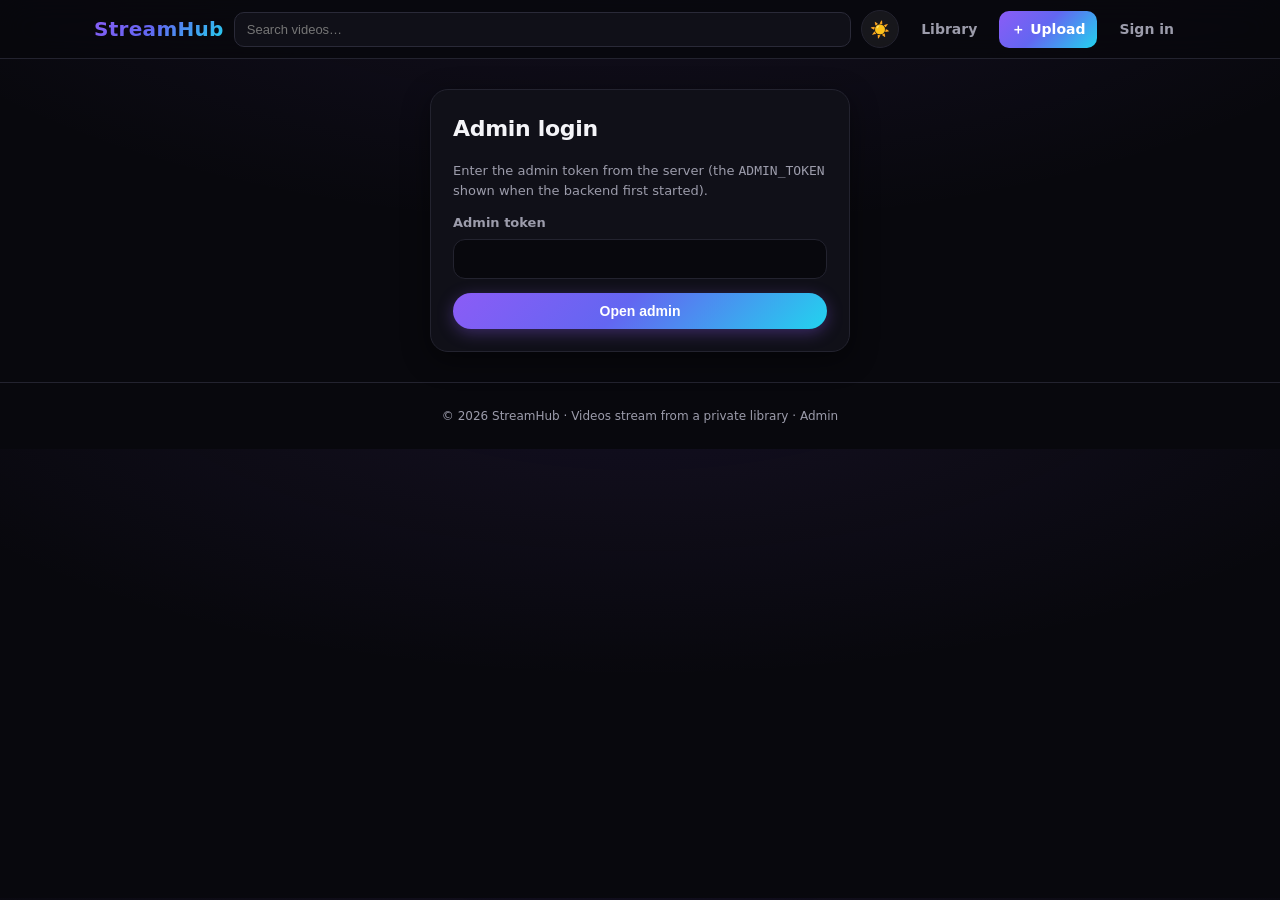
==== web/admin.html @ 5f0d1bbd "v10: premium site-wide redesign — light/dark theme toggle, continue watching, search autocomplete, t" ====
<!DOCTYPE html>
<html lang="en">
<head>
<meta charset="UTF-8">
<meta name="viewport" content="width=device-width, initial-scale=1">
<title>Admin · StreamHub</title>
<link rel="stylesheet" href="css/style.css?v=14">
<style>
.shell{display:flex;gap:18px;align-items:flex-start}
.side{width:210px;flex-shrink:0;position:sticky;top:76px;background:rgba(255,255,255,.03);border:1px solid rgba(255,255,255,.07);border-radius:18px;padding:14px 10px;backdrop-filter:blur(14px)}
.side-logo{font-weight:800;font-size:15px;padding:4px 10px 12px;background:linear-gradient(90deg,#a78bfa,#22d3ee);-webkit-background-clip:text;background-clip:text;color:transparent}
.stab{display:flex;align-items:center;gap:10px;width:100%;text-align:left;border:0;background:transparent;color:var(--text);border-radius:12px;padding:10px 12px;font-size:14px;cursor:pointer;margin:2px 0}
.stab .si{font-size:16px}
.stab:hover{background:rgba(255,255,255,.05)}
.stab.active{background:linear-gradient(135deg,#8b5cf6,#6366f1);color:#fff;box-shadow:0 6px 18px rgba(124,92,246,.35)}
.side-link{display:block;margin-top:12px;padding:9px 12px;border-radius:12px;color:var(--muted);font-size:13px;text-decoration:none;border:1px dashed rgba(255,255,255,.14)}
.side-link:hover{color:var(--text)}
.main{flex:1;min-width:0}
@media (max-width:760px){
  .shell{flex-direction:column}
  .side{width:100%;position:static;display:flex;flex-wrap:wrap;gap:4px;align-items:center}
  .side-logo{width:100%;padding-bottom:6px}
  .stab{width:auto;padding:8px 10px;font-size:13px}
  .side-link{margin-top:4px}
}
.stat-grid{display:grid;grid-template-columns:repeat(auto-fit,minmax(130px,1fr));gap:10px;margin:12px 0}
.stat{background:linear-gradient(160deg,rgba(255,255,255,.05),rgba(255,255,255,.015));border:1px solid rgba(255,255,255,.07);border-radius:14px;padding:14px}
.stat b{font-size:22px;display:block;background:linear-gradient(90deg,#fff,#c4b5fd);-webkit-background-clip:text;background-clip:text;color:transparent}
.stat span{font-size:12px;color:var(--muted)}
.chart{background:var(--card);border-radius:12px;padding:14px;margin:12px 0}
.chart svg{width:100%;height:120px;display:block}
.chart .cap{font-size:12px;color:var(--muted);margin-top:6px}
.panel{background:var(--card);border-radius:12px;padding:14px;margin:12px 0}
.panel h3{margin:0 0 10px;font-size:15px}
.kv{display:flex;justify-content:space-between;font-size:13px;padding:6px 0;border-bottom:1px solid #23232e;gap:8px}
.kv:last-child{border-bottom:0}
.kv small{color:var(--muted)}
table.tbl{width:100%;border-collapse:collapse;font-size:13px}
.tbl th{text-align:left;color:var(--muted);font-weight:600;padding:8px 6px;border-bottom:1px solid #2a2a38;white-space:nowrap}
.tbl td{padding:8px 6px;border-bottom:1px solid #23232e;vertical-align:middle}
.tbl tr:last-child td{border-bottom:0}
.thumb-sm{width:96px;aspect-ratio:16/9;object-fit:cover;border-radius:8px;background:#1a1a24;flex-shrink:0}
.bulkbar{display:flex;gap:8px;align-items:center;flex-wrap:wrap;margin:12px 0;padding:10px;background:var(--bg2);border-radius:10px;font-size:13px}
select,input[type=text],input[type=search]{background:var(--bg2);border:1px solid #2a2a38;color:var(--text);border-radius:10px;padding:9px 12px;font-size:13px}
.btn.sm{padding:6px 12px;font-size:12px}
.pill{font-size:11px;padding:3px 10px;border-radius:999px;background:#2a2a38;white-space:nowrap}
.pill.pub{background:#123f2a;color:#4ade80}
.pill.unpub{background:#3f2a12;color:#fbbf24}
</style>
</head>
<body>
<header class="top"></header>
<div class="wrap" id="content"></div>
<dialog id="statsDlg" style="width:min(560px,94vw)"></dialog>
<dialog id="editDlg">
  <h3 style="margin-top:0">Edit video</h3>
  <div class="field"><label>Title</label><input id="eTitle"></div>
  <div class="field"><label>Description</label><textarea id="eDesc" rows="4"></textarea></div>
  <div class="field"><label>Category</label><input id="eCat" placeholder="e.g. Travel"></div>
  <div style="display:flex;gap:8px;justify-content:flex-end;margin-top:10px">
    <button class="btn" id="eCancel">Cancel</button>
    <button class="btn primary" id="eSave">Save</button>
  </div>
</dialog>
<script src="js/config.js?v=14"></script>
<script src="js/app.js?v=14"></script>
<script>
renderHeader("");
renderFooter();
const content = $("#content");
let token = sessionStorage.getItem("admin_token") || "";
let tab = "dash";

if (!token) {
  content.innerHTML = `
    <div class="form-card">
      <h2>Admin login</h2>
      <p style="color:var(--muted);font-size:13px">Enter the admin token from the server
      (the <code>ADMIN_TOKEN</code> shown when the backend first started).</p>
      <div class="field"><label>Admin token</label><input id="aToken" type="password"></div>
      <div class="error" id="aErr"></div>
      <button class="btn primary" id="aGo" style="width:100%;justify-content:center">Open admin</button>
    </div>`;
  $("#aGo").onclick = async () => {
    token = $("#aToken").value.trim();
    try { await aapi("/api/admin/status"); sessionStorage.setItem("admin_token", token); boot(); }
    catch (e) { $("#aErr").textContent = "Wrong token."; token = ""; }
  };
} else boot();

async function aapi(path, opts = {}) {
  const headers = { "Content-Type": "application/json", "X-Admin-Token": token, ...((opts.headers) || {}) };
  const res = await fetch(API + path, { ...opts, headers });
  let data = null;
  try { data = await res.json(); } catch (e) {}
  if (!res.ok) throw new Error((data && (data.detail || data.message)) || `Failed (${res.status})`);
  return data;
}

function tabs() {
  const t = [["dash","📊","Dashboard"],["review","📥","Review"],["reports","🚩","Reports"],["videos","🎬","Videos"],["cats","🗂️","Categories"],["comments","💬","Comments"],["users","👥","Users"],["settings","🎛️","Settings"],["activity","🛡️","Activity"],["system","🖥️","System"],["setup","⚙️","Setup"]];
  return `<aside class="side">
    <div class="side-logo">👑 Super Admin</div>
    ${t.map(([k,i,l]) => `<button class="stab${tab===k?" active":""}" data-tab="${k}"><span class="si">${i}</span>${l}</button>`).join("")}
    <a class="side-link" href="index.html">🌐 View site</a>
  </aside>`;
}
function bindTabs() {
  content.querySelectorAll(".stab").forEach(b => b.onclick = () => { tab = b.dataset.tab; boot(); });
}

async function boot() {
  content.innerHTML = `<div class="shell">${tabs()}<div id="pane" class="main"></div></div>`;
  bindTabs();
  const pane = $("#pane");
  if (tab === "dash") return paneDash(pane);
  if (tab === "videos") return paneVideos(pane);
  if (tab === "review") return paneReview(pane);
  if (tab === "reports") return paneReports(pane);
  if (tab === "comments") return paneComments(pane);
  if (tab === "users") return paneUsers(pane);
  if (tab === "settings") return paneSettings(pane);
  if (tab === "activity") return paneActivity(pane);
  if (tab === "cats") return paneCats(pane);
  if (tab === "system") return paneSystem(pane);
  return paneSetup(pane);
}

/* ---------------- Dashboard ---------------- */
function barChart(days) {
  const W = 560, H = 120, max = Math.max(1, ...days.map(d => d.views));
  const bw = W / days.length;
  let s = `<svg viewBox="0 0 ${W} ${H}" preserveAspectRatio="none">`;
  days.forEach((d, i) => {
    const h = Math.max(2, (d.views / max) * (H - 24));
    const x = i * bw + 2, y = H - h;
    s += `<rect x="${x.toFixed(1)}" y="${y.toFixed(1)}" width="${(bw - 4).toFixed(1)}" height="${h.toFixed(1)}" rx="3" fill="#7c5cff" opacity="${d.views ? 0.9 : 0.25}"><title>${d.day}: ${d.views} views</title></rect>`;
  });
  return s + "</svg>";
}

async function paneDash(pane) {
  pane.innerHTML = "<p>Loading…</p>";
  let st;
  try { st = await aapi("/api/admin/stats"); }
  catch (e) { pane.innerHTML = `<p class="error">${esc(e.message)}</p>`; return; }
  const t = st.totals;
  let sys = null;
  try { sys = await aapi("/api/admin/system"); } catch (e) {}
  const alerts = sys ? `
    ${sys.pending_review ? `<div class="panel" style="border-color:#f59e0b"><b>📥 ${sys.pending_review} upload(s)</b> waiting in Review — <a href="#" data-go="review" style="color:var(--accent)">open Review</a></div>` : ""}
    ${sys.open_reports ? `<div class="panel" style="border-color:#ef4444"><b>🚩 ${sys.open_reports} open report(s)</b> — <a href="#" data-go="reports" style="color:var(--accent)">open Reports</a></div>` : ""}` : "";
  pane.innerHTML = alerts + `
    <div class="stat-grid">
      <div class="stat"><b>${t.videos}</b><span>🎬 Videos</span></div>
      <div class="stat"><b>${fmtViews(t.views)}</b><span>👁️ Total views</span></div>
      <div class="stat"><b>${t.likes}</b><span>❤️ Likes</span></div>
      <div class="stat"><b>${t.comments}</b><span>💬 Comments</span></div>
      <div class="stat"><b>${t.users}</b><span>👥 Users</span></div>
      <div class="stat"><b>${t.published}/${t.videos}</b><span>📢 Published</span></div>
    </div>
    <div class="chart"><h3 style="margin:0 0 8px;font-size:15px">Views — last 14 days</h3>
      ${barChart(st.views_by_day)}
      <div class="cap">${st.views_by_day[0].day} → ${st.views_by_day[13].day}</div></div>
    <div class="panel"><h3>🔥 Top videos</h3>
      ${st.top_videos.map(v => `<div class="kv"><span>${v.thumb_url ? `<img src="${esc(v.thumb_url)}" class="thumb-sm" style="width:72px;vertical-align:middle;margin-right:8px">` : ""}${esc(v.title)}</span><b>${fmtViews(v.view_count)}</b></div>`).join("") || "<small>No videos yet.</small>"}
    </div>
    <div class="panel"><h3>💬 Latest comments</h3>
      ${st.recent_comments.map(c => `<div class="kv"><span><b>${esc(c.user_name)}</b> on ${esc(c.video_title)}<br><small>${esc(c.body)}</small></span><small>${esc((c.created_at||"").slice(0,16).replace("T"," "))}</small></div>`).join("") || "<small>No comments yet.</small>"}
    </div>
    ${sys ? `<div class="chart"><h3 style="margin:0 0 8px;font-size:15px">New signups — last 14 days</h3>
      <div style="display:flex;gap:3px;align-items:flex-end;height:90px">${(() => { const mx = Math.max(1, ...sys.signups_by_day.map(d => d.signups)); return sys.signups_by_day.map(d => `<div style="flex:1;display:flex;flex-direction:column;align-items:center;gap:3px" title="${d.day}: ${d.signups}"><div style="width:100%;max-width:24px;height:${Math.max(3, Math.round(d.signups / mx * 64))}px;background:linear-gradient(180deg,#34d399,#0ea5e9);border-radius:4px"></div><small style="font-size:9px;color:var(--muted)">${d.day.slice(5)}</small></div>`).join(""); })()}</div></div>` : ""}
    <div class="panel"><h3>👥 Newest users</h3>
      ${st.recent_users.map(u => `<div class="kv"><span>${esc(u.name)}<br><small>${esc(u.email)}</small></span><small>${esc((u.created_at||"").slice(0,10))}</small></div>`).join("") || "<small>No users yet.</small>"}
    </div>`;
  pane.querySelectorAll("[data-go]").forEach(a => a.onclick = e => { e.preventDefault(); tab = a.dataset.go; boot(); });
}

/* ---------------- Reports ---------------- */
async function paneReports(pane) {
  pane.innerHTML = "<p>Loading…</p>";
  let d;
  try { d = await aapi("/api/admin/reports"); }
  catch (e) { pane.innerHTML = `<p class="error">${esc(e.message)}</p>`; return; }
  pane.innerHTML = `<div class="panel"><h3>🚩 Open reports (${d.items.length})</h3>
    ${d.items.length ? "" : '<p style="color:var(--muted)">No open reports. 🎉</p>'}
    ${d.items.map(r => `<div class="admin-row">
      <div style="font-size:20px">${r.comment_id ? "💬" : "🎬"}</div>
      <div class="grow"><b>${esc(r.comment_id ? "Comment on: " + (r.video_title || "") : (r.video_title || "Video"))}</b>
        ${r.comment_body ? `<br><small>“${esc(r.comment_body.slice(0, 120))}”</small>` : ""}
        <br><small>reported by ${esc(r.reporter || "?")} · ${esc((r.created_at || "").slice(0, 16))}${r.reason ? " · reason: " + esc(r.reason) : ""}</small></div>
      <div class="row-actions">
        ${r.video_id ? `<a class="btn" href="watch.html?v=${r.video_id}" target="_blank">View</a>` : ""}
        ${r.comment_id ? `<button class="btn danger" data-delc="${r.comment_id}">Delete comment</button>` : ""}
        <button class="btn" data-dismiss="${r.id}">Dismiss</button>
      </div></div>`).join("")}
    </div>`;
  pane.querySelectorAll("[data-dismiss]").forEach(b => b.onclick = async () => {
    await aapi("/api/admin/reports/" + b.dataset.dismiss, { method: "PATCH", body: JSON.stringify({ status: "dismissed" }) });
    paneReports(pane);
  });
  pane.querySelectorAll("[data-delc]").forEach(b => b.onclick = async () => {
    if (!confirm("Delete this comment?")) return;
    await aapi("/api/admin/comments/" + b.dataset.delc, { method: "DELETE" });
    paneReports(pane);
  });
}

/* ---------------- Review (user upload moderation) ---------------- */
async function paneReview(pane) {
  pane.innerHTML = '<p style="color:var(--muted)">Loading…</p>';
  try {
    const d = await aapi("/api/admin/uploads");
    let html = `<div class="section-title">⏳ Awaiting review (${d.queue.length})</div>`;
    if (!d.queue.length) html += '<p style="color:var(--muted)">No uploads waiting.</p>';
    d.queue.forEach(v => {
      html += `<div class="admin-row">
        <div class="grow"><b>${esc(v.title)}</b>
        <small>by ${esc(v.uploader)} (${esc(v.uploader_email || "")}) · ${esc(v.created_at || "")}</small></div>
        <div class="row-actions">
          <a class="btn" href="watch.html?v=${v.id}&at=${encodeURIComponent(token)}" target="_blank">Preview</a>
          <button class="btn primary" data-approve="${v.id}">Approve</button>
          <button class="btn danger" data-reject="${v.id}">Reject</button>
        </div></div>`;
    });
    html += `<div class="section-title" style="margin-top:18px">📡 In-flight uploads (${d.sending.length})</div>`;
    if (!d.sending.length) html += '<p style="color:var(--muted)">Nothing in flight.</p>';
    d.sending.forEach(p => {
      html += `<div class="admin-row">
        <div class="grow"><b>${esc(p.title)}</b>
        <small>by ${esc(p.uploader)} · ${esc(p.status)}${p.error ? " · " + esc(p.error) : ""}</small></div>
        <div class="row-actions">
          ${p.status === "failed" ? `<button class="btn danger" data-discard="${p.id}">Discard</button>` : ""}
        </div></div>`;
    });
    pane.innerHTML = html;
    pane.querySelectorAll("[data-approve]").forEach(b => b.onclick = async () => {
      await aapi("/api/admin/videos/bulk", { method: "POST", body: JSON.stringify({ ids: [+b.dataset.approve], action: "publish" }) });
      paneReview(pane);
    });
    pane.querySelectorAll("[data-reject]").forEach(b => b.onclick = async () => {
      if (!confirm("Reject and delete this upload?")) return;
      await aapi("/api/admin/videos/" + b.dataset.reject, { method: "DELETE" });
      paneReview(pane);
    });
    pane.querySelectorAll("[data-discard]").forEach(b => b.onclick = async () => {
      await aapi("/api/admin/uploads/" + b.dataset.discard, { method: "DELETE" });
      paneReview(pane);
    });
  } catch (e) { pane.innerHTML = `<p class="error">${esc(e.message)}</p>`; }
}

/* ---------------- Videos ---------------- */
let vsel = new Set(), vq = "", vsort = "new";
async function paneVideos(pane) {
  pane.innerHTML = `
    <div style="display:flex;gap:8px;margin:4px 0 12px;flex-wrap:wrap">
      <button class="btn primary" id="syncBtn">🔄 Sync channel now</button>
      <input id="mq" type="search" placeholder="Search videos…" value="${esc(vq)}" style="flex:1;min-width:140px">
      <select id="vsort">
        <option value="new"${vsort==="new"?" selected":""}>Newest</option>
        <option value="popular"${vsort==="popular"?" selected":""}>Most viewed</option>
        <option value="trending"${vsort==="trending"?" selected":""}>Trending 7d</option>
      </select>
    </div>
    <div class="bulkbar" id="bulkbar" style="display:none">
      <b id="selCount">0 selected</b>
      <button class="btn sm" data-b="publish">Publish</button>
      <button class="btn sm" data-b="unpublish">Unpublish</button>
      <button class="btn sm danger" data-b="delete">Delete</button>
      <button class="btn sm" id="selClear">Clear</button>
    </div>
    <div id="vlist"></div>`;
  $("#syncBtn").onclick = async () => {
    $("#syncBtn").disabled = true; $("#syncBtn").textContent = "Syncing…";
    try { const r = await aapi("/api/admin/sync", { method: "POST", body: "{}" }); alert(`Sync done: ${r.added} new, ${r.skipped} already listed.`); }
    catch (e) { alert(e.message); }
    $("#syncBtn").disabled = false; $("#syncBtn").textContent = "🔄 Sync channel now";
    loadVideos();
  };
  let deb;
  $("#mq").addEventListener("input", e => { clearTimeout(deb); deb = setTimeout(() => { vq = e.target.value; loadVideos(); }, 400); });
  $("#vsort").onchange = e => { vsort = e.target.value; loadVideos(); };
  $("#selClear").onclick = () => { vsel.clear(); loadVideos(); };
  pane.querySelectorAll("[data-b]").forEach(b => b.onclick = () => bulk(b.dataset.b));
  loadVideos();
}
async function bulk(action) {
  if (!vsel.size) return;
  if (action === "delete" && !confirm(`Delete ${vsel.size} video(s) from the website?\n\nFiles in Telegram stay untouched.`)) return;
  await aapi("/api/admin/videos/bulk", { method: "POST", body: JSON.stringify({ ids: [...vsel], action }) });
  vsel.clear(); loadVideos();
}
async function loadVideos() {
  const box = $("#vlist"); if (!box) return;
  box.innerHTML = "<p>Loading…</p>";
  const qs = `?q=${encodeURIComponent(vq)}&sort=${vsort}`;
  let items;
  try { items = await aapi("/api/admin/videos" + qs); }
  catch (e) { box.innerHTML = `<p class="error">${esc(e.message)}</p>`; return; }
  if (!items.length) { box.innerHTML = '<p style="color:var(--muted)">No videos. Press “Sync channel now” after linking the channel.</p>'; return; }
  const bb = $("#bulkbar");
  bb.style.display = vsel.size ? "flex" : "none";
  const sc = $("#selCount"); if (sc) sc.textContent = `${vsel.size} selected`;
  box.innerHTML = "";
  const tbl = document.createElement("table"); tbl.className = "tbl";
  tbl.innerHTML = `<tr><th><input type="checkbox" id="selAll"></th><th></th><th>Title</th><th>Views</th><th>Status</th><th></th></tr>`;
  items.forEach(v => {
    const tr = document.createElement("tr");
    tr.innerHTML = `
      <td><input type="checkbox" data-id="${v.id}"${vsel.has(v.id) ? " checked" : ""}></td>
      <td>${v.thumb_url ? `<img src="${esc(v.thumb_url)}" class="thumb-sm" loading="lazy">` : `<div class="thumb-sm"></div>`}</td>
      <td><b>${esc(v.title)}</b><br><small style="color:var(--muted)">${esc(v.category || "")} · ${fmtDur(v.duration)} · ${fmtSize(v.file_size)}</small></td>
      <td><b>${fmtViews(v.view_count)}</b><br><small style="color:var(--muted)">❤️${v.like_count || 0} 💬${v.comment_count || 0}</small></td>
      <td><span class="pill ${v.visibility === "published" ? "pub" : "unpub"}">${v.visibility}</span><br><small style="color:var(--muted)">${v.status}</small></td>
      <td style="white-space:nowrap">
        <button class="btn sm" data-act="toggle">${v.visibility === "published" ? "Unpublish" : "Publish"}</button>
        <button class="btn sm" data-act="feat" title="Feature on homepage">${v.featured ? "⭐" : "☆"}</button>
        <button class="btn sm" data-act="stats">📊 Stats</button>
        <button class="btn sm" data-act="edit">Edit</button>
        <button class="btn sm danger" data-act="del">✕</button>
      </td>`;
    tr.querySelector("[data-id]").onchange = e => { e.target.checked ? vsel.add(v.id) : vsel.delete(v.id); loadVideos(); };
    const acts = tr.querySelectorAll("[data-act]");
    acts[0].onclick = async () => { await aapi(`/api/admin/videos/${v.id}`, { method: "PATCH", body: JSON.stringify({ visibility: v.visibility === "published" ? "unpublished" : "published" }) }); loadVideos(); };
    acts[1].onclick = async () => { await aapi(`/api/admin/videos/${v.id}`, { method: "PATCH", body: JSON.stringify({ featured: !v.featured }) }); loadVideos(); };
    acts[2].onclick = () => openStats(v);
    acts[3].onclick = () => openEdit(v);
    acts[4].onclick = async () => { if (!confirm(`Remove "${v.title}" from the website?\n\nThe file in your Telegram channel stays untouched.`)) return; await aapi(`/api/admin/videos/${v.id}`, { method: "DELETE" }); loadVideos(); };
    tbl.appendChild(tr);
  });
  box.appendChild(tbl);
  const sa = $("#selAll");
  if (sa) sa.onchange = e => { items.forEach(v => e.target.checked ? vsel.add(v.id) : vsel.delete(v.id)); loadVideos(); };
}

/* ---------------- Comments ---------------- */
async function paneComments(pane) {
  pane.innerHTML = "<p>Loading…</p>";
  let d;
  try { d = await aapi("/api/admin/comments?per_page=50"); }
  catch (e) { pane.innerHTML = `<p class="error">${esc(e.message)}</p>`; return; }
  pane.innerHTML = `<div class="panel"><h3>💬 All comments (${d.total})</h3>
    ${d.items.map(c => `<div class="kv"><span><b>${esc(c.user_name)}</b> on <i>${esc(c.video_title)}</i><br>${esc(c.body)}<br><small>${esc((c.created_at || "").slice(0, 16).replace("T", " "))}</small></span>
    <button class="btn sm danger" data-del="${c.id}">Delete</button></div>`).join("") || "<small>No comments yet.</small>"}</div>`;
  pane.querySelectorAll("[data-del]").forEach(b => b.onclick = async () => {
    if (!confirm("Delete this comment?")) return;
    await aapi(`/api/admin/comments/${b.dataset.del}`, { method: "DELETE" });
    paneComments(pane);
  });
}

/* ---------------- Users ---------------- */
async function paneUsers(pane) {
  pane.innerHTML = "<p>Loading…</p>";
  let d;
  try { d = await aapi("/api/admin/users?per_page=50"); }
  catch (e) { pane.innerHTML = `<p class="error">${esc(e.message)}</p>`; return; }
  pane.innerHTML = `<div class="panel"><h3>👥 Users (${d.total})</h3><div style="overflow-x:auto"><table class="tbl">
    <tr><th>User</th><th>Joined</th><th>📤</th><th>❤️</th><th>💬</th><th>Role</th><th>Status</th><th>Actions</th></tr>
    ${d.items.map(u => `<tr>
      <td><b>${esc(u.name)}</b><br><small style="color:var(--muted)">${esc(u.email)}</small></td>
      <td>${esc((u.created_at || "").slice(0, 10))}</td><td>${u.uploads}</td><td>${u.likes}</td><td>${u.comments}</td>
      <td>${u.role === "admin" ? "👑 admin" : "user"}</td>
      <td>${u.banned ? '<span style="color:var(--danger)">🚫 banned</span>' : '<span style="color:var(--ok)">active</span>'}</td>
      <td style="white-space:nowrap">
        <button class="btn" data-ban="${u.id}" data-cur="${u.banned ? 1 : 0}" style="padding:5px 10px;font-size:12px">${u.banned ? "Unban" : "Ban"}</button>
        <button class="btn" data-role="${u.id}" data-cur="${u.role}" style="padding:5px 10px;font-size:12px">${u.role === "admin" ? "Make user" : "Make admin"}</button>
        <button class="btn" data-pw="${u.id}" style="padding:5px 10px;font-size:12px">Reset PW</button>
      </td></tr>`).join("")}
    </table></div></div>`;
  pane.querySelectorAll("[data-ban]").forEach(b => b.onclick = async () => {
    const banned = b.dataset.cur !== "1";
    if (banned && !confirm("Ban this user? They will not be able to log in, upload or comment.")) return;
    await aapi("/api/admin/users/" + b.dataset.ban, { method: "PATCH", body: JSON.stringify({ banned }) });
    paneUsers(pane);
  });
  pane.querySelectorAll("[data-role]").forEach(b => b.onclick = async () => {
    const role = b.dataset.cur === "admin" ? "user" : "admin";
    await aapi("/api/admin/users/" + b.dataset.role, { method: "PATCH", body: JSON.stringify({ role }) });
    paneUsers(pane);
  });
  pane.querySelectorAll("[data-pw]").forEach(b => b.onclick = async () => {
    const pw = prompt("New password for this user (6+ characters):");
    if (!pw) return;
    try { await aapi("/api/admin/users/" + b.dataset.pw, { method: "PATCH", body: JSON.stringify({ password: pw }) }); alert("Password reset done."); }
    catch (e) { alert(e.message); }
  });
}

/* ---------------- Categories ---------------- */
async function paneCats(pane) {
  pane.innerHTML = "<p>Loading…</p>";
  let cats;
  try { cats = await (await fetch(API + "/api/categories")).json(); }
  catch (e) { pane.innerHTML = `<p class="error">${esc(e.message)}</p>`; return; }
  pane.innerHTML = `
    <div class="panel"><h3>🗂️ Categories (${cats.length})</h3>
      <div style="display:flex;gap:8px;margin-bottom:12px">
        <input id="catName" placeholder="New category name…" style="flex:1">
        <button class="btn primary" id="catAdd">+ Add</button>
      </div>
      ${cats.map(c => `<div class="admin-row">
        <div class="grow"><b>${esc(c.name)}</b> <small>· ${c.count} video(s) · /${esc(c.slug)}</small></div>
        <div class="row-actions">
          <button class="btn" data-ren="${c.id}" data-cur="${esc(c.name)}">Rename</button>
          ${c.slug !== "uncategorized" ? `<button class="btn danger" data-delcat="${c.id}">Delete</button>` : ""}
        </div></div>`).join("")}
      <p style="color:var(--muted);font-size:12px">Deleting a category moves its videos to Uncategorized.</p>
    </div>`;
  $("#catAdd").onclick = async () => {
    const name = $("#catName").value.trim(); if (!name) return;
    try { await aapi("/api/admin/categories", { method: "POST", body: JSON.stringify({ name }) }); paneCats(pane); }
    catch (e) { alert(e.message); }
  };
  pane.querySelectorAll("[data-ren]").forEach(b => b.onclick = async () => {
    const name = prompt("New name:", b.dataset.cur); if (!name || name === b.dataset.cur) return;
    try { await aapi("/api/admin/categories/" + b.dataset.ren, { method: "PATCH", body: JSON.stringify({ name }) }); paneCats(pane); }
    catch (e) { alert(e.message); }
  });
  pane.querySelectorAll("[data-delcat]").forEach(b => b.onclick = async () => {
    if (!confirm("Delete this category? Its videos move to Uncategorized.")) return;
    try { await aapi("/api/admin/categories/" + b.dataset.delcat, { method: "DELETE" }); paneCats(pane); }
    catch (e) { alert(e.message); }
  });
}

/* ---------------- System ---------------- */
async function paneSystem(pane) {
  pane.innerHTML = "<p>Loading…</p>";
  let sys, tg;
  try { sys = await aapi("/api/admin/system"); tg = await aapi("/api/admin/status"); }
  catch (e) { pane.innerHTML = `<p class="error">${esc(e.message)}</p>`; return; }
  pane.innerHTML = `
    <div class="stat-grid">
      <div class="stat"><b>${tg.connected ? "🟢" : "🔴"}</b><span>Telegram ${tg.connected ? "connected" : "offline"}</span></div>
      <div class="stat"><b>${sys.db_size_mb} MB</b><span>🗄️ Database size</span></div>
      <div class="stat"><b>${sys.disk_free_gb} GB</b><span>💾 Disk free of ${sys.disk_total_gb} GB</span></div>
      <div class="stat"><b>${sys.pending_review}</b><span>📥 Pending review</span></div>
      <div class="stat"><b>${sys.open_reports}</b><span>🚩 Open reports</span></div>
    </div>
    <div class="panel"><h3>💾 Backup & export</h3>
      <p style="color:var(--muted);font-size:13px">Download a full copy of the site database, or export lists as CSV (opens in Excel/Sheets).</p>
      <div style="display:flex;gap:8px;flex-wrap:wrap">
        <button class="btn primary" id="dlBackup">⬇️ Download DB backup</button>
        <button class="btn" id="dlUsers">⬇️ Users CSV</button>
        <button class="btn" id="dlVideos">⬇️ Videos CSV</button>
      </div>
    </div>
    <div class="panel"><h3>ℹ️ About</h3>
      <div class="kv"><span>Version</span><b>StreamHub v9 · Super Admin</b></div>
      <div class="kv"><span>Telegram account</span><small>${esc(tg.account || "—")}</small></div>
      <div class="kv"><span>Channel</span><small>${tg.channel_id ? "linked" : "not set"}</small></div>
    </div>`;
  const dl = async (path, fname) => {
    const res = await fetch(API + path, { headers: { "X-Admin-Token": token } });
    if (!res.ok) { alert("Download failed"); return; }
    const blob = await res.blob();
    const a = document.createElement("a");
    a.href = URL.createObjectURL(blob); a.download = fname; a.click();
    setTimeout(() => URL.revokeObjectURL(a.href), 4000);
  };
  $("#dlBackup").onclick = () => dl("/api/admin/backup", "streamhub-backup.db");
  $("#dlUsers").onclick = () => dl("/api/admin/export/users", "users.csv");
  $("#dlVideos").onclick = () => dl("/api/admin/export/videos", "videos.csv");
}

/* ---------------- Settings ---------------- */
async function paneSettings(pane) {
  pane.innerHTML = "<p>Loading…</p>";
  let st;
  try { st = await aapi("/api/admin/settings"); }
  catch (e) { pane.innerHTML = `<p class="error">${esc(e.message)}</p>`; return; }
  pane.innerHTML = `
    <div class="panel"><h3>🎛️ Site settings</h3>
      <div class="field"><label>Site name</label>
        <input id="setName" value="${esc(st.site_name || "StreamHub")}"></div>
      <div class="field"><label>User uploads</label>
        <select id="setUploads">
          <option value="1" ${st.uploads_enabled === "1" ? "selected" : ""}>Enabled — anyone with an account can upload</option>
          <option value="0" ${st.uploads_enabled === "0" ? "selected" : ""}>Disabled</option>
        </select></div>
      <div class="field"><label>Upload moderation</label>
        <select id="setMod">
          <option value="1" ${st.moderation_enabled === "1" ? "selected" : ""}>On — uploads wait in Review before going public</option>
          <option value="0" ${st.moderation_enabled === "0" ? "selected" : ""}>Off — uploads go public immediately</option>
        </select></div>
      <div class="field"><label>📣 Announcement bar (empty = hidden)</label>
        <input id="setAnn" value="${esc(st.announcement || "")}" placeholder="e.g. 🎉 New videos every day — join us!"></div>
      <div class="field"><label>🛠️ Maintenance mode</label>
        <select id="setMaint">
          <option value="0" ${st.maintenance_mode !== "1" ? "selected" : ""}>Off — site is open</option>
          <option value="1" ${st.maintenance_mode === "1" ? "selected" : ""}>On — visitors see a maintenance page (admin still works)</option>
        </select></div>
      <div class="error" id="setErr" style="display:none"></div>
      <div class="ok" id="setOk" style="display:none"></div>
      <button class="btn primary" id="setSave">Save settings</button>
    </div>`;
  $("#setSave").onclick = async () => {
    try {
      await aapi("/api/admin/settings", { method: "PATCH", body: JSON.stringify({
        site_name: $("#setName").value.trim() || "StreamHub",
        uploads_enabled: $("#setUploads").value,
        moderation_enabled: $("#setMod").value,
        announcement: $("#setAnn").value.trim(),
        maintenance_mode: $("#setMaint").value,
      }) });
      $("#setOk").textContent = "✅ Saved. The new site name applies on next page load.";
      $("#setOk").style.display = "";
    } catch (e) { $("#setErr").textContent = e.message; $("#setErr").style.display = ""; }
  };
}

/* ---------------- Activity log ---------------- */
async function paneActivity(pane) {
  pane.innerHTML = "<p>Loading…</p>";
  let d;
  try { d = await aapi("/api/admin/activity?per_page=60"); }
  catch (e) { pane.innerHTML = `<p class="error">${esc(e.message)}</p>`; return; }
  const icons = { videos_publish: "🟢", videos_unpublish: "🟡", videos_delete: "🗑️", user_ban: "🚫", user_unban: "✅", user_role: "👑", settings: "🎛️" };
  pane.innerHTML = `<div class="panel"><h3>🛡️ Activity log (${d.total})</h3>
    ${d.items.length ? d.items.map(a => `<div class="admin-row">
      <div style="font-size:20px">${icons[a.action] || "•"}</div>
      <div class="grow"><b>${esc(a.action)}</b> <small>${esc(a.target)} ${esc(a.detail)}</small></div>
      <small style="color:var(--muted)">${esc((a.created_at || "").slice(0, 16))}</small>
    </div>`).join("") : '<p style="color:var(--muted)">No activity yet.</p>'}
    </div>`;
}

/* ---------------- Setup (Telegram/channel) ---------------- */
async function paneSetup(pane) {
  let st;
  try { st = await aapi("/api/admin/status"); }
  catch (e) { pane.innerHTML = `<p class="error">${esc(e.message)}</p>`; return; }
  pane.innerHTML = `
    <div class="stat-grid">
      <div class="stat"><b>${st.connected ? "🟢" : "🔴"}</b><span>Telegram ${st.configured ? (st.connected ? "connected (" + esc(st.account || "") + ")" : "not connected") : "not configured"}</span></div>
      <div class="stat"><b>${st.channel_id ? "📺" : "—"}</b><span>${st.channel_id ? "Channel linked" : "Channel not set"}</span></div>
      <div class="stat"><b>${st.videos_published}</b><span>Videos published</span></div>
      <div class="stat"><b>${st.users_total}</b><span>Registered users</span></div>
    </div>
    <div id="setup"></div>
    ${st.last_sync ? `<p style="color:var(--muted);font-size:12px">Last sync: ${esc(st.last_sync)}</p>` : ""}
    ${st.last_error ? `<p class="error">Last sync note: ${esc(st.last_error)}</p>` : ""}`;
  const setup = pane.querySelector("#setup");
  if (!st.configured || !st.connected || !st.channel_id) {
    setup.innerHTML = `
      <div class="step ${st.configured ? "done" : ""}" id="s1">
        <h3>Step 1 — Telegram API credentials</h3>
        <p>Get <b>api_id</b> and <b>api_hash</b> once from <b>my.telegram.org</b> (login → API development tools → create app). They stay on the server only.</p>
        <div style="display:flex;gap:8px;flex-wrap:wrap">
          <input id="inApiId" placeholder="api_id" inputmode="numeric" style="flex:1;min-width:120px;background:var(--bg);border:1px solid #2a2a38;color:var(--text);border-radius:10px;padding:10px">
          <input id="inApiHash" placeholder="api_hash" style="flex:2;min-width:160px;background:var(--bg);border:1px solid #2a2a38;color:var(--text);border-radius:10px;padding:10px">
          <button class="btn primary" id="bSaveTg">Save</button>
        </div><div class="error" id="e1"></div>
      </div>
      <div class="step" id="s2">
        <h3>Step 2 — Log in the Telegram account</h3>
        <p>Use your <b>secondary</b> Telegram account (never the main one). Enter phone with country code, then the code Telegram sends to that account's app.</p>
        <div style="display:flex;gap:8px;flex-wrap:wrap">
          <input id="inPhone" placeholder="+91…" style="flex:1;min-width:140px;background:var(--bg);border:1px solid #2a2a38;color:var(--text);border-radius:10px;padding:10px">
          <button class="btn" id="bSendCode">Send code</button>
          <input id="inCode" placeholder="code" inputmode="numeric" style="flex:1;min-width:100px;background:var(--bg);border:1px solid #2a2a38;color:var(--text);border-radius:10px;padding:10px">
          <input id="inPass" placeholder="2FA password (if any)" type="password" style="flex:1;min-width:140px;background:var(--bg);border:1px solid #2a2a38;color:var(--text);border-radius:10px;padding:10px">
          <button class="btn primary" id="bVerify">Verify</button>
        </div><div class="error" id="e2"></div><div class="ok" id="o2"></div>
      </div>
      <div class="step" id="s3">
        <h3>Step 3 — Link the private channel</h3>
        <p>Create a <b>private</b> channel in the secondary account's Telegram app. <b>Everything you put in that channel becomes public on the website</b> — keep it dedicated. Then paste its username (e.g. @mychannel), invite link, or numeric ID.</p>
        <div style="display:flex;gap:8px">
          <input id="inChannel" placeholder="@mychannel or invite link" style="flex:1;background:var(--bg);border:1px solid #2a2a38;color:var(--text);border-radius:10px;padding:10px">
          <button class="btn primary" id="bChannel">Link</button>
        </div><div class="error" id="e3"></div>
      </div>`;
    $("#bSaveTg").onclick = async () => {
      try { await aapi("/api/admin/tg-config", { method: "POST", body: JSON.stringify({ api_id: $("#inApiId").value, api_hash: $("#inApiHash").value }) }); paneSetup(pane); }
      catch (e) { $("#e1").textContent = e.message; }
    };
    $("#bSendCode").onclick = async () => {
      try { await aapi("/api/admin/tg-send-code", { method: "POST", body: JSON.stringify({ phone: $("#inPhone").value }) }); $("#o2").textContent = "Code sent — check the Telegram app on that account."; $("#e2").textContent = ""; }
      catch (e) { $("#e2").textContent = e.message; }
    };
    $("#bVerify").onclick = async () => {
      try {
        const r = await aapi("/api/admin/tg-verify", { method: "POST", body: JSON.stringify({ code: $("#inCode").value, password: $("#inPass").value }) });
        if (r.need_password) { $("#e2").textContent = "This account has 2FA — enter the password and press Verify again."; return; }
        $("#o2").textContent = "Logged in as " + r.account + ". Now link the channel below."; $("#e2").textContent = "";
        paneSetup(pane);
      } catch (e) { $("#e2").textContent = e.message; }
    };
    $("#bChannel").onclick = async () => {
      try { const r = await aapi("/api/admin/channel", { method: "POST", body: JSON.stringify({ channel: $("#inChannel").value }) }); alert("Channel linked: " + (r.title || r.channel_id)); paneSetup(pane); }
      catch (e) { $("#e3").textContent = e.message; }
    };
  } else {
    setup.innerHTML = `<div class="panel"><h3>✅ All connected</h3>
      <div class="kv"><span>Telegram account</span><b>${esc(st.account || "")}</b></div>
      <div class="kv"><span>Channel</span><b>${esc(st.channel_id || "")}</b></div>
      <div style="margin-top:10px"><button class="btn primary" id="syncBtn2">🔄 Sync channel now</button></div></div>`;
    $("#syncBtn2").onclick = async () => {
      try { const r = await aapi("/api/admin/sync", { method: "POST", body: "{}" }); alert(`Sync done: ${r.added} new, ${r.skipped} already listed.`); paneSetup(pane); }
      catch (e) { alert(e.message); }
    };
  }
}

/* ---------------- edit dialog ---------------- */
let editingId = null;
async function openStats(v) {
  const dlg = $("#statsDlg");
  dlg.innerHTML = `<h3 style="margin:0 0 10px">📊 ${esc(v.title)}</h3><p style="color:var(--muted)">Loading…</p>`;
  dlg.showModal();
  try {
    const st = await aapi(`/api/admin/videos/${v.id}/stats`);
    const mx = Math.max(...st.views_by_day.map(d => d.views), 1);
    const bars = st.views_by_day.map(d =>
      `<div style="flex:1;display:flex;flex-direction:column;align-items:center;gap:4px" title="${d.date}: ${d.views} views">
        <div style="width:100%;max-width:26px;height:${Math.max(3, Math.round(d.views / mx * 90))}px;background:var(--grad,#7c5cff);background:linear-gradient(180deg,#22d3ee,#8b5cf6);border-radius:5px"></div>
        <small style="font-size:9px;color:var(--muted)">${d.date.slice(5)}</small></div>`).join("");
    dlg.innerHTML = `
      <h3 style="margin:0 0 12px">📊 ${esc(v.title)}</h3>
      <div class="stat-grid" style="grid-template-columns:repeat(4,1fr)">
        <div class="stat"><b>${fmtViews(st.video.view_count)}</b><span>👁️ Total views</span></div>
        <div class="stat"><b>${st.likes}</b><span>❤️ Likes</span></div>
        <div class="stat"><b>${st.comments}</b><span>💬 Comments</span></div>
        <div class="stat"><b>${st.in_playlists}</b><span>📂 In playlists</span></div>
      </div>
      <p style="color:var(--muted);font-size:12px;margin:6px 0 4px">Views — last 14 days</p>
      <div style="display:flex;gap:3px;align-items:flex-end;height:120px">${bars}</div>
      <div style="text-align:right;margin-top:14px"><button class="btn primary" onclick="document.getElementById('statsDlg').close()">Close</button></div>`;
  } catch (e) {
    dlg.innerHTML = `<p class="error">${esc(e.message)}</p><button class="btn" onclick="document.getElementById('statsDlg').close()">Close</button>`;
  }
}
function openEdit(v) {
  editingId = v.id;
  $("#eTitle").value = v.title;
  $("#eDesc").value = v.description || "";
  $("#eCat").value = v.category || "";
  $("#editDlg").showModal();
}
$("#eCancel").onclick = () => $("#editDlg").close();
$("#eSave").onclick = async () => {
  await aapi(`/api/admin/videos/${editingId}`, { method: "PATCH", body: JSON.stringify({
    title: $("#eTitle").value, description: $("#eDesc").value, category: $("#eCat").value }) });
  $("#editDlg").close();
  if (tab === "videos") paneVideos($("#pane"));
};
</script>
</body>
</html>
---- web/css/style.css ----
/* StreamHub v6 — premium dark UI. Mobile-first, no framework. */
:root {
  --bg: #08080d;
  --bg2: #101018;
  --card: #14141d;
  --card2: #1a1a26;
  --text: #f4f4f8;
  --muted: #9c9cab;
  --accent: #8b5cf6;
  --accent2: #22d3ee;
  --grad: linear-gradient(135deg, #8b5cf6, #6366f1 45%, #22d3ee);
  --danger: #ff5c5c;
  --ok: #34d399;
  --radius: 14px;
  --border: #23232f;
  --shadow: 0 8px 28px rgba(0,0,0,.45);
}
* { box-sizing: border-box; -webkit-tap-highlight-color: transparent; }
html, body { overflow-x: clip; }
body {
  margin: 0; color: var(--text);
  background: var(--bg) radial-gradient(1200px 500px at 50% -120px, rgba(139,92,246,.10), transparent 70%);
  font-family: system-ui, -apple-system, "Segoe UI", Roboto, sans-serif;
  font-size: 15px; line-height: 1.5;
  -webkit-font-smoothing: antialiased;
}
a { color: inherit; text-decoration: none; }
.wrap { max-width: 1120px; margin: 0 auto; padding: 0 14px; }

/* header */
header.top {
  position: sticky; top: 0; z-index: 50;
  background: rgba(8,8,13,.82); backdrop-filter: blur(14px); -webkit-backdrop-filter: blur(14px);
  border-bottom: 1px solid var(--border);
}
.top-inner { display: flex; align-items: center; gap: 10px; padding: 10px 14px; max-width: 1120px; margin: 0 auto; }
.logo { font-weight: 800; font-size: 20px; letter-spacing: .3px; white-space: nowrap; background: var(--grad); -webkit-background-clip: text; background-clip: text; color: transparent; }
.logo span { color: inherit; }
.search { flex: 1; display: flex; }
.search input {
  flex: 1; background: rgba(255,255,255,.05); border: 1px solid var(--border); color: var(--text);
  border-radius: 999px; padding: 10px 16px; font-size: 14px; outline: none; width: 100%;
  transition: border-color .2s, box-shadow .2s;
}
.search input:focus { border-color: var(--accent); box-shadow: 0 0 0 3px rgba(139,92,246,.18); }
.navlink { color: var(--muted); font-size: 14px; padding: 8px 12px; border-radius: 10px; white-space: nowrap; transition: .15s; font-weight: 600; }
.navlink:hover, .navlink.active { color: var(--text); background: rgba(255,255,255,.06); }
.navlink.upload-link { background: var(--grad); color: #fff; font-weight: 700; }
.navlink.upload-link:hover { filter: brightness(1.1); }
.avatar-btn {
  background: var(--grad); color: #fff; border: 0; border-radius: 999px;
  width: 36px; height: 36px; font-weight: 700; cursor: pointer; flex-shrink: 0;
  box-shadow: 0 2px 12px rgba(139,92,246,.4);
}

/* chips */
.chips { display: flex; gap: 8px; overflow-x: auto; padding: 12px 0 4px; scrollbar-width: none; }
.chips::-webkit-scrollbar { display: none; }
.chip {
  flex-shrink: 0; background: var(--bg2); border: 1px solid var(--border); color: var(--text);
  border-radius: 999px; padding: 8px 15px; font-size: 13px; cursor: pointer; transition: .15s; font-weight: 600;
}
.chip:hover { border-color: var(--accent); }
.chip.active { background: var(--grad); border-color: transparent; color: #fff; }

/* video grid */
.grid { display: grid; grid-template-columns: 1fr; gap: 20px 16px; padding: 14px 0 44px; }
@media (min-width: 560px) { .grid { grid-template-columns: 1fr 1fr; } }
@media (min-width: 900px) { .grid { grid-template-columns: 1fr 1fr 1fr; } }
.card { cursor: pointer; transition: transform .18s ease; }
.card:hover { transform: translateY(-3px); }
.thumb {
  position: relative; aspect-ratio: 16/9; border-radius: var(--radius);
  background: var(--card) linear-gradient(135deg, #23232f, #191922);
  overflow: hidden; box-shadow: var(--shadow);
  border: 1px solid rgba(255,255,255,.05);
}
.thumb img { width: 100%; height: 100%; object-fit: cover; display: block; position: relative; z-index: 1; }
.thumb-ph {
  position: absolute; inset: 0; display: flex; align-items: center; justify-content: center;
  font-size: 34px; color: #4a4a60;
  background: linear-gradient(135deg, #20202e 0%, #15151f 60%, #241a3d 100%);
}
.thumb-ph::after {
  content: ""; position: absolute; inset: 0;
  background: radial-gradient(circle at 50% 40%, rgba(139,92,246,.22), transparent 60%);
}
.badge-dur {
  position: absolute; right: 8px; bottom: 8px; background: rgba(0,0,0,.82);
  font-size: 12px; padding: 3px 8px; border-radius: 7px; z-index: 2; font-weight: 600;
}
.card h3 { margin: 10px 2px 4px; font-size: 15px; font-weight: 650; overflow-wrap: anywhere; word-break: break-word; line-height: 1.35; }
.card .meta { color: var(--muted); font-size: 13px; margin: 0 2px; }

/* watch page */
.player-wrap { background: #000; border-radius: 16px; overflow: hidden; margin-top: 16px; box-shadow: var(--shadow); border: 1px solid rgba(255,255,255,.06); }
video.player { width: 100%; aspect-ratio: 16/9; display: block; background: #000; }
.watch-title { font-size: 20px; margin: 16px 0 6px; font-weight: 700; overflow-wrap: anywhere; word-break: break-word; line-height: 1.35; }
.watch-meta { color: var(--muted); font-size: 13px; margin-bottom: 10px; }
.actions { display: flex; gap: 10px; flex-wrap: wrap; margin: 12px 0 18px; }
.btn {
  background: rgba(255,255,255,.06); border: 1px solid var(--border); color: var(--text);
  border-radius: 999px; padding: 10px 18px; font-size: 14px; cursor: pointer;
  display: inline-flex; align-items: center; gap: 6px; font-weight: 600; transition: .15s;
}
.btn:hover { background: rgba(255,255,255,.1); border-color: #3a3a4d; }
.btn.primary { background: var(--grad); border: 0; color: #fff; box-shadow: 0 4px 16px rgba(139,92,246,.35); }
.btn.primary:hover { filter: brightness(1.1); }
.btn.danger { border-color: rgba(255,92,92,.4); color: var(--danger); }
.btn:disabled { opacity: .5; }
.desc {
  background: var(--bg2); border: 1px solid var(--border); border-radius: var(--radius); padding: 14px 16px;
  font-size: 14px; color: #d8d8e2; white-space: pre-wrap; word-break: break-word; line-height: 1.6;
}
.section-title { font-size: 18px; font-weight: 750; margin: 28px 0 8px; letter-spacing: -.2px; }

/* forms */
.form-card { background: var(--bg2); border: 1px solid var(--border); border-radius: 18px; padding: 22px; max-width: 420px; margin: 30px auto; box-shadow: var(--shadow); }
.form-card h2 { margin: 0 0 16px; font-size: 22px; letter-spacing: -.3px; }
.field { margin-bottom: 14px; }
.field label { display: block; font-size: 13px; color: var(--muted); margin-bottom: 6px; font-weight: 600; }
.field input, .field textarea, .field select {
  width: 100%; background: var(--bg); border: 1px solid var(--border); color: var(--text);
  border-radius: 12px; padding: 11px 14px; font-size: 14px; outline: none; transition: .15s;
}
.field input:focus, .field textarea:focus, .field select:focus { border-color: var(--accent); box-shadow: 0 0 0 3px rgba(139,92,246,.15); }
.tabs { display: flex; gap: 8px; margin-bottom: 16px; }
.error { color: var(--danger); font-size: 13px; margin: 8px 0; }
.ok { color: var(--ok); font-size: 13px; margin: 8px 0; }

/* admin */
.stat-grid { display: grid; grid-template-columns: 1fr 1fr; gap: 12px; margin: 14px 0; }
@media (min-width: 700px) { .stat-grid { grid-template-columns: repeat(4, 1fr); } }
.stat { background: var(--bg2); border: 1px solid var(--border); border-radius: var(--radius); padding: 16px; }
.stat b { font-size: 24px; display: block; background: var(--grad); -webkit-background-clip: text; background-clip: text; color: transparent; }
.stat span { color: var(--muted); font-size: 12px; }
.admin-row {
  display: flex; gap: 12px; align-items: center; background: var(--bg2);
  border: 1px solid var(--border); border-radius: var(--radius); padding: 12px; margin-bottom: 10px;
}
.admin-row img { width: 120px; aspect-ratio: 16/9; object-fit: cover; border-radius: 10px; background: var(--card); flex-shrink: 0; }
.admin-row .grow { flex: 1; min-width: 0; }
.admin-row .grow b { display: block; font-size: 14px; white-space: nowrap; overflow: hidden; text-overflow: ellipsis; }
.admin-row .grow small { color: var(--muted); }
.row-actions { display: flex; gap: 6px; flex-wrap: wrap; }
.step { background: var(--bg2); border: 1px solid var(--border); border-radius: var(--radius); padding: 16px; margin: 12px 0; }
.step h3 { margin: 0 0 8px; font-size: 15px; }
.step p { color: var(--muted); font-size: 13px; margin: 0 0 10px; }
.step.done { border-color: var(--ok); }

/* states */
.empty { text-align: center; color: var(--muted); padding: 60px 20px; }
.empty .big { font-size: 44px; margin-bottom: 10px; }
.skel { background: linear-gradient(90deg, var(--card) 25%, #26263a 50%, var(--card) 75%); background-size: 200% 100%; animation: sh 1.3s infinite; border-radius: var(--radius); }
@keyframes sh { to { background-position: -200% 0; } }
.loadmore { display: block; margin: 0 auto 44px; }
/* ad slots: centered, never break layout when empty */
.adslot { display: flex; justify-content: center; align-items: center; margin: 14px auto; max-width: 100%; overflow: hidden; }
.adslot:empty { margin: 0; }
.adslot iframe { max-width: 100%; }
footer { border-top: 1px solid var(--border); color: var(--muted); font-size: 12px; text-align: center; padding: 24px; }
dialog {
  background: var(--bg2); color: var(--text); border: 1px solid var(--border);
  border-radius: 18px; padding: 20px; width: min(440px, 92vw); box-shadow: var(--shadow);
}
dialog::backdrop { background: rgba(0,0,0,.65); backdrop-filter: blur(4px); }

/* ---------- mobile (must stay LAST so it overrides base rules) ---------- */
@media (max-width: 559px) {
  .top-inner { flex-wrap: wrap; gap: 8px; padding: 8px 12px; }
  .logo { font-size: 18px; }
  .search { flex: 1 1 100%; order: 5; }
  .search input { padding: 9px 15px; font-size: 13px; }
  .navlink { font-size: 13px; padding: 8px 8px; }
  .navlink.upload-link { padding: 8px 12px; }
  .watch-title { font-size: 17px; }
  .actions .btn { padding: 9px 14px; font-size: 13px; }
  .form-card { padding: 18px; margin: 20px auto; }
  .section-title { font-size: 16px; }
}

/* v9: announcement bar */
.announce{position:relative;z-index:60;display:flex;align-items:center;justify-content:center;gap:12px;
  background:linear-gradient(90deg,#7c3aed,#2563eb,#0891b2);color:#fff;font-size:13.5px;font-weight:600;
  padding:9px 44px 9px 16px;text-align:center}
.announce button{position:absolute;right:10px;top:50%;transform:translateY(-50%);background:rgba(255,255,255,.18);
  border:0;color:#fff;width:24px;height:24px;border-radius:50%;cursor:pointer;font-size:12px}

/* ================= v10: premium polish + light theme ================= */
::selection { background: rgba(139,92,246,.45); }
html { scrollbar-color: #3a3a4d var(--bg); }
::-webkit-scrollbar { width: 10px; height: 8px; }
::-webkit-scrollbar-thumb { background: #33334a; border-radius: 8px; }
::-webkit-scrollbar-track { background: transparent; }
.wrap { animation: fadeUp .45s ease both; }
@keyframes fadeUp { from { opacity: 0; transform: translateY(8px); } to { opacity: 1; transform: none; } }
.card .thumb img { transition: transform .35s ease; }
.card:hover .thumb img { transform: scale(1.05); }
.card:hover .thumb { box-shadow: 0 14px 34px rgba(124,92,246,.28); border-color: rgba(139,92,246,.45); }
.card:hover h3 { color: #c4b5fd; }
.section-title { display: flex; align-items: center; gap: 10px; }
.section-title::before { content: ""; width: 4px; height: 20px; border-radius: 4px; background: var(--grad); flex-shrink: 0; }
.theme-btn { background: rgba(255,255,255,.06); border: 1px solid var(--border); width: 38px; height: 38px; border-radius: 50%; cursor: pointer; font-size: 16px; flex-shrink: 0; }
.theme-btn:hover { border-color: var(--accent); }
.toast {
  position: fixed; left: 50%; bottom: 26px; transform: translate(-50%, 80px); z-index: 200;
  background: #1d1d2b; color: #fff; border: 1px solid rgba(255,255,255,.14); border-radius: 999px;
  padding: 11px 22px; font-size: 14px; font-weight: 600; box-shadow: 0 12px 34px rgba(0,0,0,.5);
  opacity: 0; transition: .3s ease; pointer-events: none; max-width: 92vw; text-align: center;
}
.toast.show { opacity: 1; transform: translate(-50%, 0); }
.search { position: relative; }
.suggest {
  position: absolute; top: calc(100% + 8px); left: 0; right: 0; z-index: 80;
  background: var(--bg2); border: 1px solid var(--border); border-radius: 14px;
  box-shadow: var(--shadow); overflow: hidden; padding: 6px;
}
.sug { display: flex; gap: 10px; align-items: center; padding: 7px 8px; border-radius: 10px; }
.sug:hover { background: rgba(255,255,255,.06); }
.sug img, .sug .sugph { width: 74px; aspect-ratio: 16/9; object-fit: cover; border-radius: 7px; background: var(--card); flex-shrink: 0; display: flex; align-items: center; justify-content: center; color: #4a4a60; }
.sug .sugt { min-width: 0; }
.sug .sugt b { display: block; font-size: 13.5px; white-space: nowrap; overflow: hidden; text-overflow: ellipsis; }
.sug .sugt small { color: var(--muted); font-size: 12px; }
.cwbar { position: absolute; left: 0; right: 0; bottom: 0; height: 4px; background: rgba(255,255,255,.25); z-index: 3; }
.cwbar i { display: block; height: 100%; background: linear-gradient(90deg, #f43f5e, #8b5cf6); }
.row-scroll { display: flex; gap: 14px; overflow-x: auto; padding: 6px 0 14px; scrollbar-width: none; }
.row-scroll::-webkit-scrollbar { display: none; }
.row-scroll .card { flex: 0 0 250px; }
.player-shell { position: relative; }
.player-shell::before {
  content: ""; position: absolute; inset: -30px -10px auto; height: 120%;
  background: radial-gradient(600px 260px at 50% 0%, rgba(139,92,246,.18), transparent 70%);
  pointer-events: none;
}
.speed-btn.on { background: var(--grad); color: #fff; border-color: transparent; }

/* light theme */
[data-theme="light"] {
  --bg: #f3f3f8; --bg2: #ffffff; --card: #ffffff; --card2: #ececf3;
  --text: #17171f; --muted: #5f5f70; --border: #e0e0ea;
  --shadow: 0 8px 26px rgba(30,20,80,.12);
}
[data-theme="light"] body { background: var(--bg) radial-gradient(1200px 500px at 50% -120px, rgba(139,92,246,.14), transparent 70%); color: var(--text); }
[data-theme="light"] header.top { background: rgba(255,255,255,.85); }
[data-theme="light"] .search input { background: #fff; }
[data-theme="light"] .btn { background: #fff; }
[data-theme="light"] .btn:hover { background: #f2f2f8; border-color: #c9c9da; }
[data-theme="light"] .btn.primary { background: var(--grad); color: #fff; }
[data-theme="light"] .desc { color: #2c2c3a; background: #fff; }
[data-theme="light"] .thumb { background: var(--card) linear-gradient(135deg, #e8e8f2, #dcdcf0); }
[data-theme="light"] .thumb-ph { background: linear-gradient(135deg, #e6e6f2, #d9d9ef); color: #9a9ab5; }
[data-theme="light"] .navlink:hover, [data-theme="light"] .navlink.active { background: rgba(20,20,40,.06); }
[data-theme="light"] .sug:hover { background: rgba(20,20,40,.05); }
[data-theme="light"] .toast { background: #17171f; }
[data-theme="light"] .card:hover h3 { color: #6d28d9; }
[data-theme="light"] .theme-btn { background: #fff; }
[data-theme="light"] .chip { background: #fff; }
[data-theme="light"] dialog { background: #fff; }
[data-theme="light"] ::-webkit-scrollbar-thumb { background: #c6c6d6; }
[data-theme="light"] .field input, [data-theme="light"] .field textarea, [data-theme="light"] .field select { background: #fff; }

/* v10: profile hero (library) */
.profile-hero{display:flex;gap:16px;align-items:center;margin:22px 0 6px;padding:20px;border-radius:18px;
  background:linear-gradient(135deg,rgba(139,92,246,.16),rgba(34,211,238,.08));border:1px solid var(--border);flex-wrap:wrap}
.profile-av{width:64px;height:64px;border-radius:50%;background:var(--grad);color:#fff;font-size:26px;font-weight:800;
  display:flex;align-items:center;justify-content:center;box-shadow:0 8px 22px rgba(124,92,246,.4);flex-shrink:0}
.profile-info{flex:1;min-width:180px}
.profile-info h2{margin:0 0 6px;font-size:21px}
.profile-stats{display:flex;gap:16px;flex-wrap:wrap;color:var(--muted);font-size:13px}
.profile-stats b{color:var(--text)}
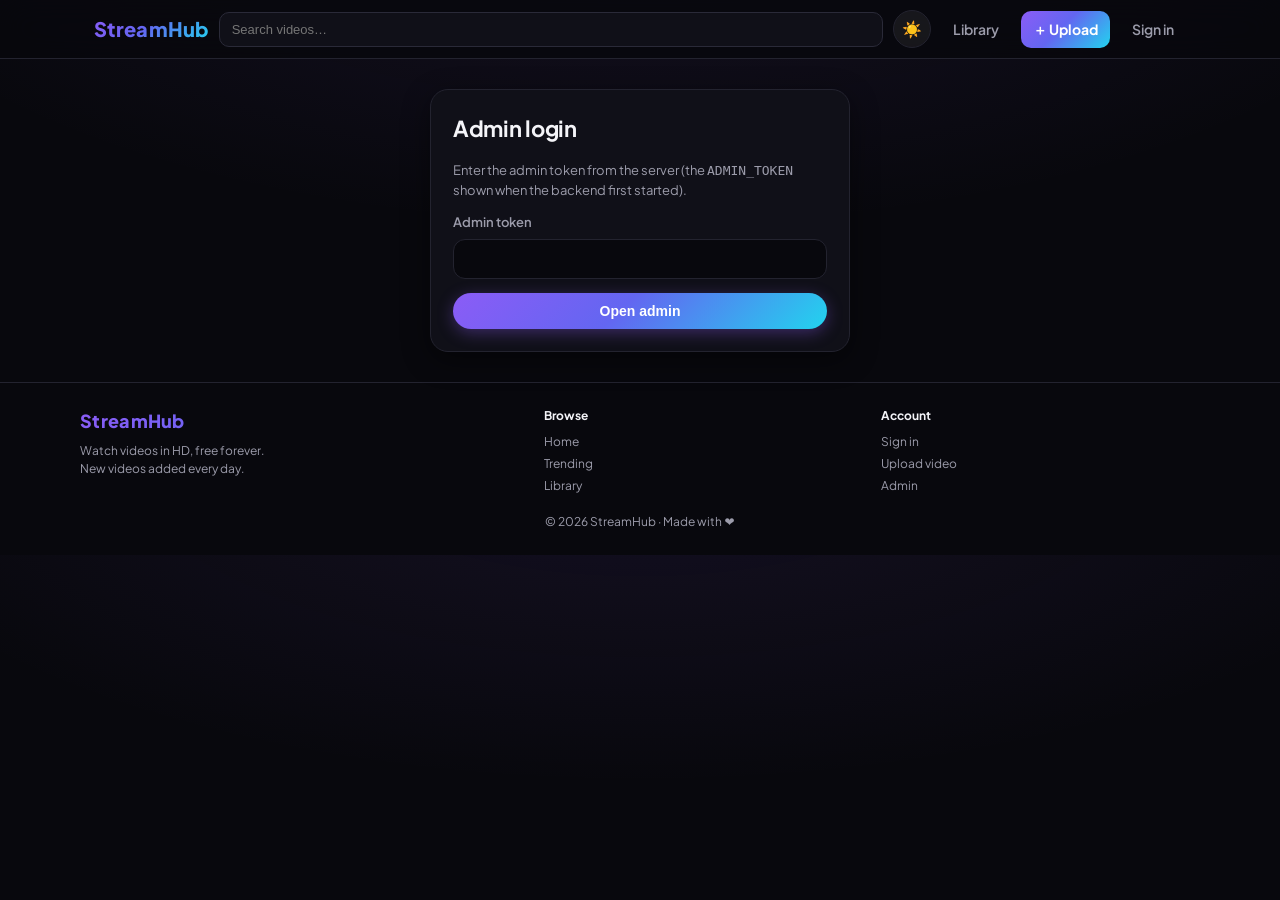
==== commit 743c436f: "v11: premium UI/UX — Plus Jakarta Sans font, mobile bottom nav, hero carousel with Ken Burns, card v" ====
--- a/web/admin.html
+++ b/web/admin.html
@@ -4,7 +4,9 @@
 <meta charset="UTF-8">
 <meta name="viewport" content="width=device-width, initial-scale=1">
 <title>Admin · StreamHub</title>
-<link rel="stylesheet" href="css/style.css?v=14">
+<link rel="preconnect" href="https://fonts.googleapis.com">
+<link href="https://fonts.googleapis.com/css2?family=Plus+Jakarta+Sans:wght@400;600;700;800&display=swap" rel="stylesheet">
+<link rel="stylesheet" href="css/style.css?v=15">
 <style>
 .shell{display:flex;gap:18px;align-items:flex-start}
 .side{width:210px;flex-shrink:0;position:sticky;top:76px;background:rgba(255,255,255,.03);border:1px solid rgba(255,255,255,.07);border-radius:18px;padding:14px 10px;backdrop-filter:blur(14px)}
@@ -62,8 +64,8 @@
     <button class="btn primary" id="eSave">Save</button>
   </div>
 </dialog>
-<script src="js/config.js?v=14"></script>
-<script src="js/app.js?v=14"></script>
+<script src="js/config.js?v=15"></script>
+<script src="js/app.js?v=15"></script>
 <script>
 renderHeader("");
 renderFooter();
--- a/web/css/style.css
+++ b/web/css/style.css
@@ -268,3 +268,44 @@
 .profile-info h2{margin:0 0 6px;font-size:21px}
 .profile-stats{display:flex;gap:16px;flex-wrap:wrap;color:var(--muted);font-size:13px}
 .profile-stats b{color:var(--text)}
+
+/* ================= v11: font, card v2, bottom nav, footer ================= */
+body { font-family: "Plus Jakarta Sans", system-ui, -apple-system, "Segoe UI", Roboto, sans-serif; }
+.card-row { display: flex; gap: 10px; margin-top: 10px; align-items: flex-start; }
+.card-av {
+  width: 34px; height: 34px; border-radius: 50%; flex-shrink: 0;
+  background: var(--grad); color: #fff; font-weight: 800; font-size: 14px;
+  display: flex; align-items: center; justify-content: center;
+}
+.card-txt { min-width: 0; flex: 1; }
+.card-txt h3 { margin: 0 0 3px; }
+.card:hover .card-txt h3 { color: #c4b5fd; }
+[data-theme="light"] .card:hover .card-txt h3 { color: #6d28d9; }
+.foot-grid { display: grid; grid-template-columns: 1.4fr 1fr 1fr; gap: 18px; max-width: 1120px; margin: 0 auto; text-align: left; }
+.foot-grid b { color: var(--text); display: inline-block; margin-bottom: 6px; }
+.foot-grid a { display: inline-block; padding: 2px 0; }
+.foot-grid a:hover { color: var(--accent); }
+@media (max-width: 640px) { .foot-grid { grid-template-columns: 1fr 1fr; } }
+.botnav { display: none; }
+@media (max-width: 760px) {
+  .botnav {
+    display: flex; position: fixed; left: 0; right: 0; bottom: 0; z-index: 90;
+    background: rgba(10,10,16,.92); backdrop-filter: blur(16px); -webkit-backdrop-filter: blur(16px);
+    border-top: 1px solid var(--border); padding: 6px 4px calc(6px + env(safe-area-inset-bottom));
+  }
+  [data-theme="light"] .botnav { background: rgba(255,255,255,.94); }
+  .botnav a {
+    flex: 1; display: flex; flex-direction: column; align-items: center; gap: 2px;
+    font-size: 10.5px; font-weight: 600; color: var(--muted); padding: 4px 0; border-radius: 10px;
+  }
+  .botnav a span { font-size: 19px; line-height: 1; }
+  .botnav a.on { color: var(--text); }
+  body { padding-bottom: 62px; }
+}
+.btt {
+  position: fixed; right: 16px; bottom: 84px; z-index: 95; width: 42px; height: 42px;
+  border-radius: 50%; border: 1px solid var(--border); background: var(--bg2); color: var(--text);
+  font-size: 18px; cursor: pointer; box-shadow: var(--shadow);
+}
+@media (min-width: 761px) { .btt { bottom: 22px; } }
+.btt:hover { border-color: var(--accent); }
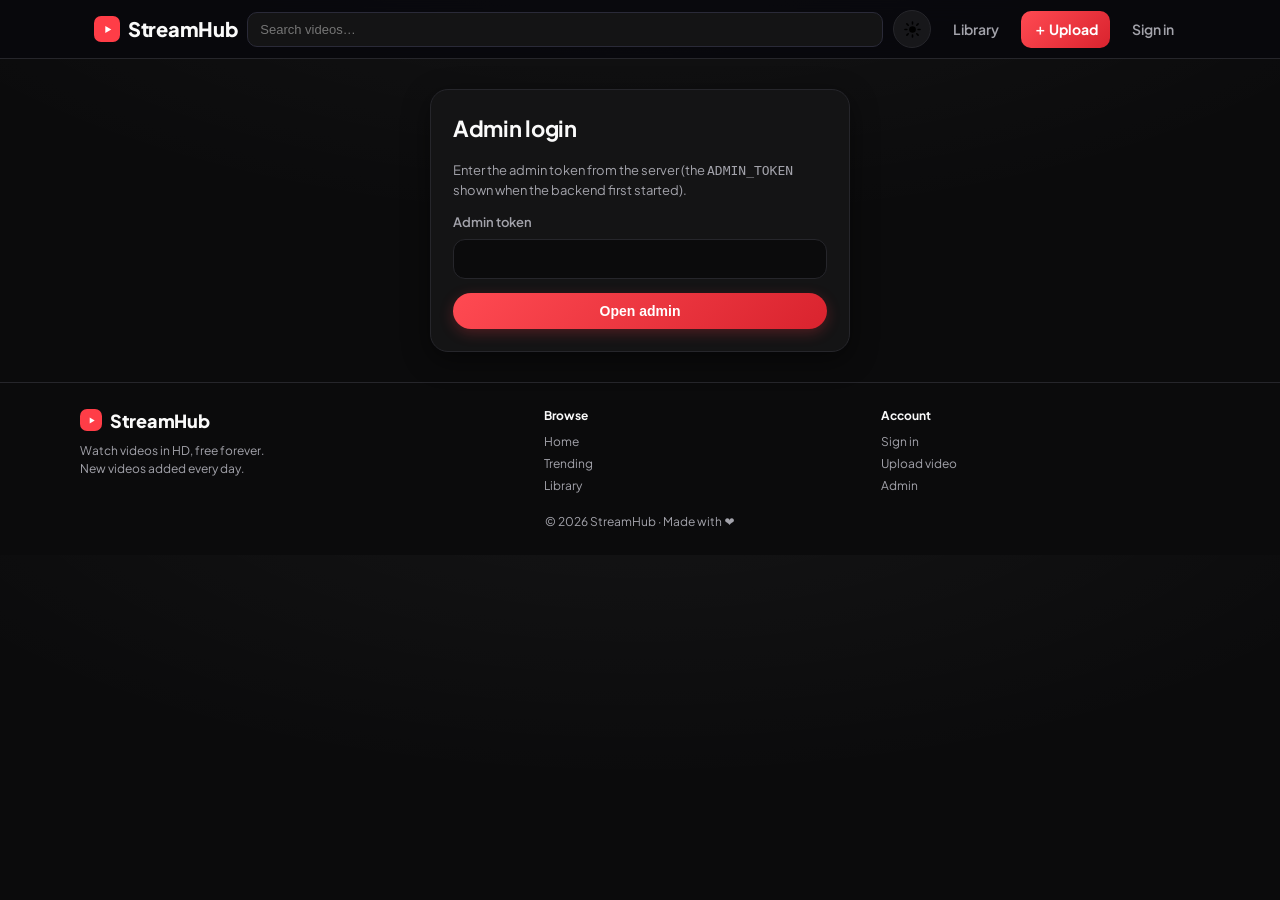
==== commit 64edb611: "v12: disciplined premium design — neutral zinc palette, single red accent, no rainbow gradients, SVG" ====
--- a/web/admin.html
+++ b/web/admin.html
@@ -6,15 +6,15 @@
 <title>Admin · StreamHub</title>
 <link rel="preconnect" href="https://fonts.googleapis.com">
 <link href="https://fonts.googleapis.com/css2?family=Plus+Jakarta+Sans:wght@400;600;700;800&display=swap" rel="stylesheet">
-<link rel="stylesheet" href="css/style.css?v=15">
+<link rel="stylesheet" href="css/style.css?v=16">
 <style>
 .shell{display:flex;gap:18px;align-items:flex-start}
 .side{width:210px;flex-shrink:0;position:sticky;top:76px;background:rgba(255,255,255,.03);border:1px solid rgba(255,255,255,.07);border-radius:18px;padding:14px 10px;backdrop-filter:blur(14px)}
-.side-logo{font-weight:800;font-size:15px;padding:4px 10px 12px;background:linear-gradient(90deg,#a78bfa,#22d3ee);-webkit-background-clip:text;background-clip:text;color:transparent}
+.side-logo{font-weight:800;font-size:15px;padding:4px 10px 12px;color:var(--text)}
 .stab{display:flex;align-items:center;gap:10px;width:100%;text-align:left;border:0;background:transparent;color:var(--text);border-radius:12px;padding:10px 12px;font-size:14px;cursor:pointer;margin:2px 0}
 .stab .si{font-size:16px}
 .stab:hover{background:rgba(255,255,255,.05)}
-.stab.active{background:linear-gradient(135deg,#8b5cf6,#6366f1);color:#fff;box-shadow:0 6px 18px rgba(124,92,246,.35)}
+.stab.active{background:var(--accent);color:#fff;box-shadow:0 6px 18px rgba(255,61,71,.25)}
 .side-link{display:block;margin-top:12px;padding:9px 12px;border-radius:12px;color:var(--muted);font-size:13px;text-decoration:none;border:1px dashed rgba(255,255,255,.14)}
 .side-link:hover{color:var(--text)}
 .main{flex:1;min-width:0}
@@ -64,8 +64,8 @@
     <button class="btn primary" id="eSave">Save</button>
   </div>
 </dialog>
-<script src="js/config.js?v=15"></script>
-<script src="js/app.js?v=15"></script>
+<script src="js/config.js?v=16"></script>
+<script src="js/app.js?v=16"></script>
 <script>
 renderHeader("");
 renderFooter();
@@ -102,7 +102,7 @@
 function tabs() {
   const t = [["dash","📊","Dashboard"],["review","📥","Review"],["reports","🚩","Reports"],["videos","🎬","Videos"],["cats","🗂️","Categories"],["comments","💬","Comments"],["users","👥","Users"],["settings","🎛️","Settings"],["activity","🛡️","Activity"],["system","🖥️","System"],["setup","⚙️","Setup"]];
   return `<aside class="side">
-    <div class="side-logo">👑 Super Admin</div>
+    <div class="side-logo">Super Admin</div>
     ${t.map(([k,i,l]) => `<button class="stab${tab===k?" active":""}" data-tab="${k}"><span class="si">${i}</span>${l}</button>`).join("")}
     <a class="side-link" href="index.html">🌐 View site</a>
   </aside>`;
@@ -136,7 +136,7 @@
   days.forEach((d, i) => {
     const h = Math.max(2, (d.views / max) * (H - 24));
     const x = i * bw + 2, y = H - h;
-    s += `<rect x="${x.toFixed(1)}" y="${y.toFixed(1)}" width="${(bw - 4).toFixed(1)}" height="${h.toFixed(1)}" rx="3" fill="#7c5cff" opacity="${d.views ? 0.9 : 0.25}"><title>${d.day}: ${d.views} views</title></rect>`;
+    s += `<rect x="${x.toFixed(1)}" y="${y.toFixed(1)}" width="${(bw - 4).toFixed(1)}" height="${h.toFixed(1)}" rx="3" fill="#ff3d47" opacity="${d.views ? 0.9 : 0.25}"><title>${d.day}: ${d.views} views</title></rect>`;
   });
   return s + "</svg>";
 }
@@ -171,7 +171,7 @@
       ${st.recent_comments.map(c => `<div class="kv"><span><b>${esc(c.user_name)}</b> on ${esc(c.video_title)}<br><small>${esc(c.body)}</small></span><small>${esc((c.created_at||"").slice(0,16).replace("T"," "))}</small></div>`).join("") || "<small>No comments yet.</small>"}
     </div>
     ${sys ? `<div class="chart"><h3 style="margin:0 0 8px;font-size:15px">New signups — last 14 days</h3>
-      <div style="display:flex;gap:3px;align-items:flex-end;height:90px">${(() => { const mx = Math.max(1, ...sys.signups_by_day.map(d => d.signups)); return sys.signups_by_day.map(d => `<div style="flex:1;display:flex;flex-direction:column;align-items:center;gap:3px" title="${d.day}: ${d.signups}"><div style="width:100%;max-width:24px;height:${Math.max(3, Math.round(d.signups / mx * 64))}px;background:linear-gradient(180deg,#34d399,#0ea5e9);border-radius:4px"></div><small style="font-size:9px;color:var(--muted)">${d.day.slice(5)}</small></div>`).join(""); })()}</div></div>` : ""}
+      <div style="display:flex;gap:3px;align-items:flex-end;height:90px">${(() => { const mx = Math.max(1, ...sys.signups_by_day.map(d => d.signups)); return sys.signups_by_day.map(d => `<div style="flex:1;display:flex;flex-direction:column;align-items:center;gap:3px" title="${d.day}: ${d.signups}"><div style="width:100%;max-width:24px;height:${Math.max(3, Math.round(d.signups / mx * 64))}px;background:var(--accent);border-radius:4px"></div><small style="font-size:9px;color:var(--muted)">${d.day.slice(5)}</small></div>`).join(""); })()}</div></div>` : ""}
     <div class="panel"><h3>👥 Newest users</h3>
       ${st.recent_users.map(u => `<div class="kv"><span>${esc(u.name)}<br><small>${esc(u.email)}</small></span><small>${esc((u.created_at||"").slice(0,10))}</small></div>`).join("") || "<small>No users yet.</small>"}
     </div>`;
@@ -618,7 +618,7 @@
     const mx = Math.max(...st.views_by_day.map(d => d.views), 1);
     const bars = st.views_by_day.map(d =>
       `<div style="flex:1;display:flex;flex-direction:column;align-items:center;gap:4px" title="${d.date}: ${d.views} views">
-        <div style="width:100%;max-width:26px;height:${Math.max(3, Math.round(d.views / mx * 90))}px;background:var(--grad,#7c5cff);background:linear-gradient(180deg,#22d3ee,#8b5cf6);border-radius:5px"></div>
+        <div style="width:100%;max-width:26px;height:${Math.max(3, Math.round(d.views / mx * 90))}px;background:linear-gradient(180deg,#ff4a52,#d9232e);border-radius:5px"></div>
         <small style="font-size:9px;color:var(--muted)">${d.date.slice(5)}</small></div>`).join("");
     dlg.innerHTML = `
       <h3 style="margin:0 0 12px">📊 ${esc(v.title)}</h3>
--- a/web/css/style.css
+++ b/web/css/style.css
@@ -1,25 +1,25 @@
 /* StreamHub v6 — premium dark UI. Mobile-first, no framework. */
 :root {
-  --bg: #08080d;
-  --bg2: #101018;
-  --card: #14141d;
-  --card2: #1a1a26;
-  --text: #f4f4f8;
-  --muted: #9c9cab;
-  --accent: #8b5cf6;
-  --accent2: #22d3ee;
-  --grad: linear-gradient(135deg, #8b5cf6, #6366f1 45%, #22d3ee);
+  --bg: #0b0b0c;
+  --bg2: #141415;
+  --card: #17171a;
+  --card2: #1f1f22;
+  --text: #fafafa;
+  --muted: #a3a3ab;
+  --accent: #ff3d47;
+  --accent2: #ff3d47;
+  --grad: linear-gradient(135deg, #ff4a52, #d9232e);
   --danger: #ff5c5c;
   --ok: #34d399;
   --radius: 14px;
-  --border: #23232f;
+  --border: #26262b;
   --shadow: 0 8px 28px rgba(0,0,0,.45);
 }
 * { box-sizing: border-box; -webkit-tap-highlight-color: transparent; }
 html, body { overflow-x: clip; }
 body {
   margin: 0; color: var(--text);
-  background: var(--bg) radial-gradient(1200px 500px at 50% -120px, rgba(139,92,246,.10), transparent 70%);
+  background: var(--bg) radial-gradient(1200px 500px at 50% -120px, rgba(255,255,255,.045), transparent 70%);
   font-family: system-ui, -apple-system, "Segoe UI", Roboto, sans-serif;
   font-size: 15px; line-height: 1.5;
   -webkit-font-smoothing: antialiased;
@@ -34,7 +34,9 @@
   border-bottom: 1px solid var(--border);
 }
 .top-inner { display: flex; align-items: center; gap: 10px; padding: 10px 14px; max-width: 1120px; margin: 0 auto; }
-.logo { font-weight: 800; font-size: 20px; letter-spacing: .3px; white-space: nowrap; background: var(--grad); -webkit-background-clip: text; background-clip: text; color: transparent; }
+.logo { font-weight: 800; font-size: 20px; letter-spacing: -.3px; white-space: nowrap; color: var(--text); display: inline-flex; align-items: center; gap: 8px; }
+.logo-mark { background: var(--accent); color: #fff; border-radius: 7px; width: 26px; height: 26px; display: inline-flex; align-items: center; justify-content: center; flex-shrink: 0; }
+.logo-mark svg { width: 13px; height: 13px; fill: #fff; margin-left: 1px; }
 .logo span { color: inherit; }
 .search { flex: 1; display: flex; }
 .search input {
@@ -42,15 +44,14 @@
   border-radius: 999px; padding: 10px 16px; font-size: 14px; outline: none; width: 100%;
   transition: border-color .2s, box-shadow .2s;
 }
-.search input:focus { border-color: var(--accent); box-shadow: 0 0 0 3px rgba(139,92,246,.18); }
+.search input:focus { border-color: var(--accent); box-shadow: 0 0 0 3px rgba(255,61,71,.16); }
 .navlink { color: var(--muted); font-size: 14px; padding: 8px 12px; border-radius: 10px; white-space: nowrap; transition: .15s; font-weight: 600; }
 .navlink:hover, .navlink.active { color: var(--text); background: rgba(255,255,255,.06); }
 .navlink.upload-link { background: var(--grad); color: #fff; font-weight: 700; }
 .navlink.upload-link:hover { filter: brightness(1.1); }
 .avatar-btn {
-  background: var(--grad); color: #fff; border: 0; border-radius: 999px;
+  background: var(--card2); color: var(--text); border: 1px solid var(--border); border-radius: 999px;
   width: 36px; height: 36px; font-weight: 700; cursor: pointer; flex-shrink: 0;
-  box-shadow: 0 2px 12px rgba(139,92,246,.4);
 }
 
 /* chips */
@@ -61,7 +62,7 @@
   border-radius: 999px; padding: 8px 15px; font-size: 13px; cursor: pointer; transition: .15s; font-weight: 600;
 }
 .chip:hover { border-color: var(--accent); }
-.chip.active { background: var(--grad); border-color: transparent; color: #fff; }
+.chip.active { background: #fff; border-color: #fff; color: #0b0b0c; }
 
 /* video grid */
 .grid { display: grid; grid-template-columns: 1fr; gap: 20px 16px; padding: 14px 0 44px; }
@@ -71,19 +72,19 @@
 .card:hover { transform: translateY(-3px); }
 .thumb {
   position: relative; aspect-ratio: 16/9; border-radius: var(--radius);
-  background: var(--card) linear-gradient(135deg, #23232f, #191922);
+  background: var(--card) linear-gradient(135deg, #202023, #141416);
   overflow: hidden; box-shadow: var(--shadow);
   border: 1px solid rgba(255,255,255,.05);
 }
 .thumb img { width: 100%; height: 100%; object-fit: cover; display: block; position: relative; z-index: 1; }
 .thumb-ph {
   position: absolute; inset: 0; display: flex; align-items: center; justify-content: center;
-  font-size: 34px; color: #4a4a60;
-  background: linear-gradient(135deg, #20202e 0%, #15151f 60%, #241a3d 100%);
+  font-size: 34px; color: #43434c;
+  background: linear-gradient(135deg, #1e1e21 0%, #131315 60%, #1a1a1d 100%);
 }
 .thumb-ph::after {
   content: ""; position: absolute; inset: 0;
-  background: radial-gradient(circle at 50% 40%, rgba(139,92,246,.22), transparent 60%);
+  background: radial-gradient(circle at 50% 40%, rgba(255,255,255,.06), transparent 60%);
 }
 .badge-dur {
   position: absolute; right: 8px; bottom: 8px; background: rgba(0,0,0,.82);
@@ -104,7 +105,7 @@
   display: inline-flex; align-items: center; gap: 6px; font-weight: 600; transition: .15s;
 }
 .btn:hover { background: rgba(255,255,255,.1); border-color: #3a3a4d; }
-.btn.primary { background: var(--grad); border: 0; color: #fff; box-shadow: 0 4px 16px rgba(139,92,246,.35); }
+.btn.primary { background: var(--grad); border: 0; color: #fff; box-shadow: 0 4px 14px rgba(255,61,71,.25); }
 .btn.primary:hover { filter: brightness(1.1); }
 .btn.danger { border-color: rgba(255,92,92,.4); color: var(--danger); }
 .btn:disabled { opacity: .5; }
@@ -123,7 +124,7 @@
   width: 100%; background: var(--bg); border: 1px solid var(--border); color: var(--text);
   border-radius: 12px; padding: 11px 14px; font-size: 14px; outline: none; transition: .15s;
 }
-.field input:focus, .field textarea:focus, .field select:focus { border-color: var(--accent); box-shadow: 0 0 0 3px rgba(139,92,246,.15); }
+.field input:focus, .field textarea:focus, .field select:focus { border-color: var(--accent); box-shadow: 0 0 0 3px rgba(255,61,71,.14); }
 .tabs { display: flex; gap: 8px; margin-bottom: 16px; }
 .error { color: var(--danger); font-size: 13px; margin: 8px 0; }
 .ok { color: var(--ok); font-size: 13px; margin: 8px 0; }
@@ -151,7 +152,7 @@
 /* states */
 .empty { text-align: center; color: var(--muted); padding: 60px 20px; }
 .empty .big { font-size: 44px; margin-bottom: 10px; }
-.skel { background: linear-gradient(90deg, var(--card) 25%, #26263a 50%, var(--card) 75%); background-size: 200% 100%; animation: sh 1.3s infinite; border-radius: var(--radius); }
+.skel { background: linear-gradient(90deg, var(--card) 25%, #26262a 50%, var(--card) 75%); background-size: 200% 100%; animation: sh 1.3s infinite; border-radius: var(--radius); }
 @keyframes sh { to { background-position: -200% 0; } }
 .loadmore { display: block; margin: 0 auto 44px; }
 /* ad slots: centered, never break layout when empty */
@@ -181,13 +182,13 @@
 
 /* v9: announcement bar */
 .announce{position:relative;z-index:60;display:flex;align-items:center;justify-content:center;gap:12px;
-  background:linear-gradient(90deg,#7c3aed,#2563eb,#0891b2);color:#fff;font-size:13.5px;font-weight:600;
+  background:linear-gradient(90deg,#e8323b,#c21825);color:#fff;font-size:13.5px;font-weight:600;
   padding:9px 44px 9px 16px;text-align:center}
 .announce button{position:absolute;right:10px;top:50%;transform:translateY(-50%);background:rgba(255,255,255,.18);
   border:0;color:#fff;width:24px;height:24px;border-radius:50%;cursor:pointer;font-size:12px}
 
 /* ================= v10: premium polish + light theme ================= */
-::selection { background: rgba(139,92,246,.45); }
+::selection { background: rgba(255,61,71,.4); }
 html { scrollbar-color: #3a3a4d var(--bg); }
 ::-webkit-scrollbar { width: 10px; height: 8px; }
 ::-webkit-scrollbar-thumb { background: #33334a; border-radius: 8px; }
@@ -196,8 +197,8 @@
 @keyframes fadeUp { from { opacity: 0; transform: translateY(8px); } to { opacity: 1; transform: none; } }
 .card .thumb img { transition: transform .35s ease; }
 .card:hover .thumb img { transform: scale(1.05); }
-.card:hover .thumb { box-shadow: 0 14px 34px rgba(124,92,246,.28); border-color: rgba(139,92,246,.45); }
-.card:hover h3 { color: #c4b5fd; }
+.card:hover .thumb { box-shadow: 0 14px 34px rgba(0,0,0,.5); border-color: #3a3a41; }
+.card:hover h3 { color: #fff; }
 .section-title { display: flex; align-items: center; gap: 10px; }
 .section-title::before { content: ""; width: 4px; height: 20px; border-radius: 4px; background: var(--grad); flex-shrink: 0; }
 .theme-btn { background: rgba(255,255,255,.06); border: 1px solid var(--border); width: 38px; height: 38px; border-radius: 50%; cursor: pointer; font-size: 16px; flex-shrink: 0; }
@@ -217,30 +218,30 @@
 }
 .sug { display: flex; gap: 10px; align-items: center; padding: 7px 8px; border-radius: 10px; }
 .sug:hover { background: rgba(255,255,255,.06); }
-.sug img, .sug .sugph { width: 74px; aspect-ratio: 16/9; object-fit: cover; border-radius: 7px; background: var(--card); flex-shrink: 0; display: flex; align-items: center; justify-content: center; color: #4a4a60; }
+.sug img, .sug .sugph { width: 74px; aspect-ratio: 16/9; object-fit: cover; border-radius: 7px; background: var(--card); flex-shrink: 0; display: flex; align-items: center; justify-content: center; color: #43434c; }
 .sug .sugt { min-width: 0; }
 .sug .sugt b { display: block; font-size: 13.5px; white-space: nowrap; overflow: hidden; text-overflow: ellipsis; }
 .sug .sugt small { color: var(--muted); font-size: 12px; }
 .cwbar { position: absolute; left: 0; right: 0; bottom: 0; height: 4px; background: rgba(255,255,255,.25); z-index: 3; }
-.cwbar i { display: block; height: 100%; background: linear-gradient(90deg, #f43f5e, #8b5cf6); }
+.cwbar i { display: block; height: 100%; background: var(--accent); }
 .row-scroll { display: flex; gap: 14px; overflow-x: auto; padding: 6px 0 14px; scrollbar-width: none; }
 .row-scroll::-webkit-scrollbar { display: none; }
 .row-scroll .card { flex: 0 0 250px; }
 .player-shell { position: relative; }
 .player-shell::before {
   content: ""; position: absolute; inset: -30px -10px auto; height: 120%;
-  background: radial-gradient(600px 260px at 50% 0%, rgba(139,92,246,.18), transparent 70%);
+  background: radial-gradient(600px 260px at 50% 0%, rgba(255,61,71,.10), transparent 70%);
   pointer-events: none;
 }
 .speed-btn.on { background: var(--grad); color: #fff; border-color: transparent; }
 
 /* light theme */
 [data-theme="light"] {
-  --bg: #f3f3f8; --bg2: #ffffff; --card: #ffffff; --card2: #ececf3;
-  --text: #17171f; --muted: #5f5f70; --border: #e0e0ea;
-  --shadow: 0 8px 26px rgba(30,20,80,.12);
-}
-[data-theme="light"] body { background: var(--bg) radial-gradient(1200px 500px at 50% -120px, rgba(139,92,246,.14), transparent 70%); color: var(--text); }
+  --bg: #fafafa; --bg2: #ffffff; --card: #ffffff; --card2: #f0f0f2;
+  --text: #0f0f10; --muted: #62626c; --border: #e4e4e8;
+  --shadow: 0 8px 26px rgba(20,10,10,.10);
+}
+[data-theme="light"] body { background: var(--bg); color: var(--text); }
 [data-theme="light"] header.top { background: rgba(255,255,255,.85); }
 [data-theme="light"] .search input { background: #fff; }
 [data-theme="light"] .btn { background: #fff; }
@@ -252,7 +253,7 @@
 [data-theme="light"] .navlink:hover, [data-theme="light"] .navlink.active { background: rgba(20,20,40,.06); }
 [data-theme="light"] .sug:hover { background: rgba(20,20,40,.05); }
 [data-theme="light"] .toast { background: #17171f; }
-[data-theme="light"] .card:hover h3 { color: #6d28d9; }
+[data-theme="light"] .card:hover h3 { color: #000; }
 [data-theme="light"] .theme-btn { background: #fff; }
 [data-theme="light"] .chip { background: #fff; }
 [data-theme="light"] dialog { background: #fff; }
@@ -261,9 +262,9 @@
 
 /* v10: profile hero (library) */
 .profile-hero{display:flex;gap:16px;align-items:center;margin:22px 0 6px;padding:20px;border-radius:18px;
-  background:linear-gradient(135deg,rgba(139,92,246,.16),rgba(34,211,238,.08));border:1px solid var(--border);flex-wrap:wrap}
-.profile-av{width:64px;height:64px;border-radius:50%;background:var(--grad);color:#fff;font-size:26px;font-weight:800;
-  display:flex;align-items:center;justify-content:center;box-shadow:0 8px 22px rgba(124,92,246,.4);flex-shrink:0}
+  background:linear-gradient(135deg,rgba(255,61,71,.10),rgba(255,255,255,.02));border:1px solid var(--border);flex-wrap:wrap}
+.profile-av{width:64px;height:64px;border-radius:50%;background:var(--accent);color:#fff;font-size:26px;font-weight:800;
+  display:flex;align-items:center;justify-content:center;box-shadow:0 8px 22px rgba(255,61,71,.3);flex-shrink:0}
 .profile-info{flex:1;min-width:180px}
 .profile-info h2{margin:0 0 6px;font-size:21px}
 .profile-stats{display:flex;gap:16px;flex-wrap:wrap;color:var(--muted);font-size:13px}
@@ -274,13 +275,16 @@
 .card-row { display: flex; gap: 10px; margin-top: 10px; align-items: flex-start; }
 .card-av {
   width: 34px; height: 34px; border-radius: 50%; flex-shrink: 0;
-  background: var(--grad); color: #fff; font-weight: 800; font-size: 14px;
+  background: var(--accent); color: #fff; font-weight: 800; font-size: 14px;
   display: flex; align-items: center; justify-content: center;
 }
 .card-txt { min-width: 0; flex: 1; }
 .card-txt h3 { margin: 0 0 3px; }
-.card:hover .card-txt h3 { color: #c4b5fd; }
-[data-theme="light"] .card:hover .card-txt h3 { color: #6d28d9; }
+.card:hover .card-txt h3 { color: #fff; }
+[data-theme="light"] .card:hover .card-txt h3 { color: #000; }
+[data-theme="light"] .chip.active { background: #0f0f10; border-color: #0f0f10; color: #fff; }
+[data-theme="light"] .thumb { background: var(--card) linear-gradient(135deg, #ececf0, #e0e0e6); }
+[data-theme="light"] .thumb-ph { background: linear-gradient(135deg, #eeeef2, #e2e2e8); color: #a8a8b3; }
 .foot-grid { display: grid; grid-template-columns: 1.4fr 1fr 1fr; gap: 18px; max-width: 1120px; margin: 0 auto; text-align: left; }
 .foot-grid b { color: var(--text); display: inline-block; margin-bottom: 6px; }
 .foot-grid a { display: inline-block; padding: 2px 0; }
@@ -309,3 +313,12 @@
 }
 @media (min-width: 761px) { .btt { bottom: 22px; } }
 .btt:hover { border-color: var(--accent); }
+
+/* v12: svg icon sizing */
+.theme-btn svg { width: 19px; height: 19px; fill: var(--text); display: block; margin: auto; }
+.botnav .bni svg { width: 22px; height: 22px; fill: currentColor; display: block; }
+.botnav a.on { color: var(--accent); }
+.logo-mark svg { fill: #fff; }
+footer .logo-mark svg { width: 11px; height: 11px; }
+.btn svg { width: 16px; height: 16px; fill: currentColor; flex-shrink: 0; }
+.btn svg.ic-s { fill: none; stroke: currentColor; stroke-width: 2; stroke-linecap: round; stroke-linejoin: round; }
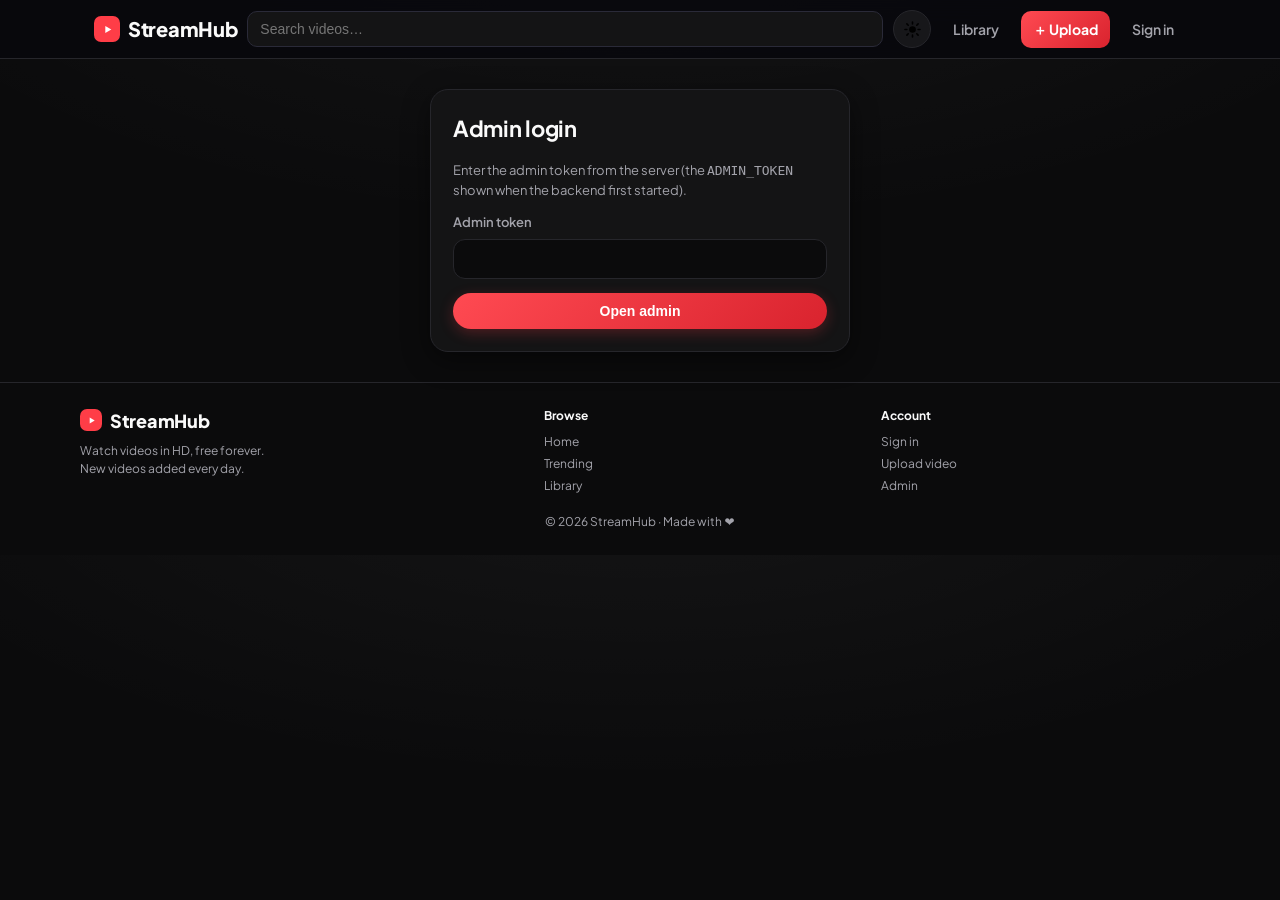
==== commit 56d03fa3: "v13: admin readability (bigger/brighter text, solid stat numbers, dedicated Length chip column, view" ====
--- a/web/admin.html
+++ b/web/admin.html
@@ -6,7 +6,7 @@
 <title>Admin · StreamHub</title>
 <link rel="preconnect" href="https://fonts.googleapis.com">
 <link href="https://fonts.googleapis.com/css2?family=Plus+Jakarta+Sans:wght@400;600;700;800&display=swap" rel="stylesheet">
-<link rel="stylesheet" href="css/style.css?v=16">
+<link rel="stylesheet" href="css/style.css?v=17">
 <style>
 .shell{display:flex;gap:18px;align-items:flex-start}
 .side{width:210px;flex-shrink:0;position:sticky;top:76px;background:rgba(255,255,255,.03);border:1px solid rgba(255,255,255,.07);border-radius:18px;padding:14px 10px;backdrop-filter:blur(14px)}
@@ -45,6 +45,27 @@
 .bulkbar{display:flex;gap:8px;align-items:center;flex-wrap:wrap;margin:12px 0;padding:10px;background:var(--bg2);border-radius:10px;font-size:13px}
 select,input[type=text],input[type=search]{background:var(--bg2);border:1px solid #2a2a38;color:var(--text);border-radius:10px;padding:9px 12px;font-size:13px}
 .btn.sm{padding:6px 12px;font-size:12px}
+/* v13 readability */
+body{font-size:15px}
+table.tbl{font-size:14.5px}
+.tbl th{font-size:12px;text-transform:uppercase;letter-spacing:.05em;color:#b9b9c2}
+.tbl td{padding:10px 8px}
+.tbl td small{font-size:12.5px !important;color:#d3d3da !important}
+#vlist{overflow-x:auto;-webkit-overflow-scrolling:touch}
+.vtitle{font-size:15px;font-weight:700;line-height:1.35}
+.vmeta{font-size:12.5px;color:#d3d3da;margin-top:3px}
+.dchip{display:inline-block;background:#000;border:1px solid var(--border);color:#fff;font-size:12.5px;font-weight:700;padding:3px 9px;border-radius:7px;white-space:nowrap;font-variant-numeric:tabular-nums}
+.num{font-weight:700;font-size:15px;font-variant-numeric:tabular-nums;white-space:nowrap}
+.stat b{background:none;-webkit-background-clip:initial;background-clip:initial;color:var(--text);font-size:24px}
+.stat span{font-size:12.5px;color:#c9c9d1}
+.kv{font-size:14px}
+select,input[type=text],input[type=search]{font-size:14px}
+.pill{font-size:12px;padding:4px 11px}
+.btn.sm{font-size:12.5px;padding:7px 13px}
+.vtbl{table-layout:fixed}
+.vtbl .vtitle{display:-webkit-box;-webkit-line-clamp:2;-webkit-box-orient:vertical;overflow:hidden}
+.vtbl td{padding:10px 6px}
+.btn.sm.ic{padding:7px 9px}
 .pill{font-size:11px;padding:3px 10px;border-radius:999px;background:#2a2a38;white-space:nowrap}
 .pill.pub{background:#123f2a;color:#4ade80}
 .pill.unpub{background:#3f2a12;color:#fbbf24}
@@ -64,8 +85,8 @@
     <button class="btn primary" id="eSave">Save</button>
   </div>
 </dialog>
-<script src="js/config.js?v=16"></script>
-<script src="js/app.js?v=16"></script>
+<script src="js/config.js?v=17"></script>
+<script src="js/app.js?v=17"></script>
 <script>
 renderHeader("");
 renderFooter();
@@ -305,22 +326,24 @@
   bb.style.display = vsel.size ? "flex" : "none";
   const sc = $("#selCount"); if (sc) sc.textContent = `${vsel.size} selected`;
   box.innerHTML = "";
-  const tbl = document.createElement("table"); tbl.className = "tbl";
-  tbl.innerHTML = `<tr><th><input type="checkbox" id="selAll"></th><th></th><th>Title</th><th>Views</th><th>Status</th><th></th></tr>`;
+  const tbl = document.createElement("table");
+  tbl.className = "tbl vtbl";
+  tbl.innerHTML = `<colgroup><col style="width:32px"><col style="width:100px"><col><col style="width:80px"><col style="width:136px"><col style="width:96px"><col style="width:230px"></colgroup><tr><th><input type="checkbox" id="selAll"></th><th></th><th>Title</th><th>Length</th><th>Views</th><th>Status</th><th></th></tr>`;
   items.forEach(v => {
     const tr = document.createElement("tr");
     tr.innerHTML = `
       <td><input type="checkbox" data-id="${v.id}"${vsel.has(v.id) ? " checked" : ""}></td>
       <td>${v.thumb_url ? `<img src="${esc(v.thumb_url)}" class="thumb-sm" loading="lazy">` : `<div class="thumb-sm"></div>`}</td>
-      <td><b>${esc(v.title)}</b><br><small style="color:var(--muted)">${esc(v.category || "")} · ${fmtDur(v.duration)} · ${fmtSize(v.file_size)}</small></td>
-      <td><b>${fmtViews(v.view_count)}</b><br><small style="color:var(--muted)">❤️${v.like_count || 0} 💬${v.comment_count || 0}</small></td>
+      <td><div class="vtitle" title="${esc(v.title)}">${esc(v.title)}</div><div class="vmeta">${esc(v.category || "Uncategorized")} · ${fmtSize(v.file_size)}</div></td>
+      <td><span class="dchip">${v.duration ? fmtDur(v.duration) : "—"}</span></td>
+      <td><div class="num">${fmtViews(v.view_count)}</div><div class="vmeta">${v.like_count || 0} likes · ${v.comment_count || 0} comments</div></td>
       <td><span class="pill ${v.visibility === "published" ? "pub" : "unpub"}">${v.visibility}</span><br><small style="color:var(--muted)">${v.status}</small></td>
       <td style="white-space:nowrap">
         <button class="btn sm" data-act="toggle">${v.visibility === "published" ? "Unpublish" : "Publish"}</button>
-        <button class="btn sm" data-act="feat" title="Feature on homepage">${v.featured ? "⭐" : "☆"}</button>
-        <button class="btn sm" data-act="stats">📊 Stats</button>
+        <button class="btn sm ic" data-act="feat" title="Feature on homepage">${v.featured ? "⭐" : "☆"}</button>
+        <button class="btn sm ic" data-act="stats" title="Statistics">📊</button>
         <button class="btn sm" data-act="edit">Edit</button>
-        <button class="btn sm danger" data-act="del">✕</button>
+        <button class="btn sm ic danger" data-act="del" title="Delete">✕</button>
       </td>`;
     tr.querySelector("[data-id]").onchange = e => { e.target.checked ? vsel.add(v.id) : vsel.delete(v.id); loadVideos(); };
     const acts = tr.querySelectorAll("[data-act]");
--- a/web/css/style.css
+++ b/web/css/style.css
@@ -87,8 +87,9 @@
   background: radial-gradient(circle at 50% 40%, rgba(255,255,255,.06), transparent 60%);
 }
 .badge-dur {
-  position: absolute; right: 8px; bottom: 8px; background: rgba(0,0,0,.82);
-  font-size: 12px; padding: 3px 8px; border-radius: 7px; z-index: 2; font-weight: 600;
+  position: absolute; right: 8px; bottom: 8px; background: rgba(0,0,0,.88); color: #fff;
+  font-size: 12.5px; padding: 3px 8px; border-radius: 7px; z-index: 2; font-weight: 700;
+  letter-spacing: .02em; font-variant-numeric: tabular-nums;
 }
 .card h3 { margin: 10px 2px 4px; font-size: 15px; font-weight: 650; overflow-wrap: anywhere; word-break: break-word; line-height: 1.35; }
 .card .meta { color: var(--muted); font-size: 13px; margin: 0 2px; }
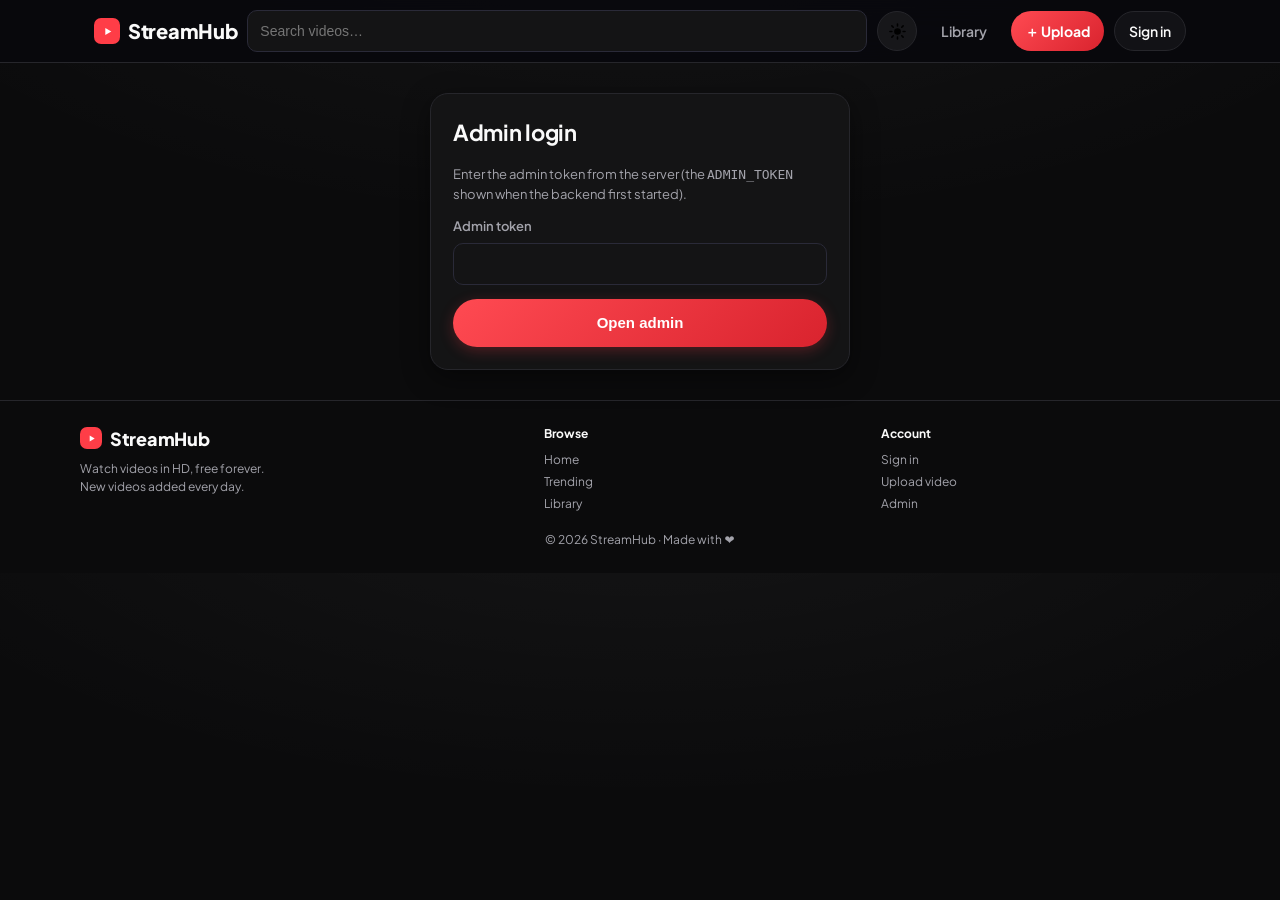
==== commit 14ee6ed1: "v14: uniform sizing system — all buttons 42px (sm 34px), inputs 46px, header controls one 40px heigh" ====
--- a/web/admin.html
+++ b/web/admin.html
@@ -6,7 +6,7 @@
 <title>Admin · StreamHub</title>
 <link rel="preconnect" href="https://fonts.googleapis.com">
 <link href="https://fonts.googleapis.com/css2?family=Plus+Jakarta+Sans:wght@400;600;700;800&display=swap" rel="stylesheet">
-<link rel="stylesheet" href="css/style.css?v=17">
+<link rel="stylesheet" href="css/style.css?v=18">
 <style>
 .shell{display:flex;gap:18px;align-items:flex-start}
 .side{width:210px;flex-shrink:0;position:sticky;top:76px;background:rgba(255,255,255,.03);border:1px solid rgba(255,255,255,.07);border-radius:18px;padding:14px 10px;backdrop-filter:blur(14px)}
@@ -43,7 +43,7 @@
 .tbl tr:last-child td{border-bottom:0}
 .thumb-sm{width:96px;aspect-ratio:16/9;object-fit:cover;border-radius:8px;background:#1a1a24;flex-shrink:0}
 .bulkbar{display:flex;gap:8px;align-items:center;flex-wrap:wrap;margin:12px 0;padding:10px;background:var(--bg2);border-radius:10px;font-size:13px}
-select,input[type=text],input[type=search]{background:var(--bg2);border:1px solid #2a2a38;color:var(--text);border-radius:10px;padding:9px 12px;font-size:13px}
+select,input[type=text],input[type=search],input[type=password],input[type=number]{background:var(--bg2);border:1px solid #2a2a38;color:var(--text);border-radius:10px;padding:0 12px;height:42px;font-size:14px}
 .btn.sm{padding:6px 12px;font-size:12px}
 /* v13 readability */
 body{font-size:15px}
@@ -85,8 +85,8 @@
     <button class="btn primary" id="eSave">Save</button>
   </div>
 </dialog>
-<script src="js/config.js?v=17"></script>
-<script src="js/app.js?v=17"></script>
+<script src="js/config.js?v=18"></script>
+<script src="js/app.js?v=18"></script>
 <script>
 renderHeader("");
 renderFooter();
--- a/web/css/style.css
+++ b/web/css/style.css
@@ -41,17 +41,18 @@
 .search { flex: 1; display: flex; }
 .search input {
   flex: 1; background: rgba(255,255,255,.05); border: 1px solid var(--border); color: var(--text);
-  border-radius: 999px; padding: 10px 16px; font-size: 14px; outline: none; width: 100%;
+  border-radius: 999px; padding: 0 16px; height: 42px; font-size: 14px; outline: none; width: 100%;
   transition: border-color .2s, box-shadow .2s;
 }
 .search input:focus { border-color: var(--accent); box-shadow: 0 0 0 3px rgba(255,61,71,.16); }
-.navlink { color: var(--muted); font-size: 14px; padding: 8px 12px; border-radius: 10px; white-space: nowrap; transition: .15s; font-weight: 600; }
+.navlink { color: var(--muted); font-size: 14px; padding: 0 14px; height: 40px; display: inline-flex; align-items: center; border-radius: 999px; white-space: nowrap; transition: .15s; font-weight: 600; }
+.signin-link { border: 1px solid var(--border); color: var(--text); background: rgba(255,255,255,.04); }
 .navlink:hover, .navlink.active { color: var(--text); background: rgba(255,255,255,.06); }
 .navlink.upload-link { background: var(--grad); color: #fff; font-weight: 700; }
 .navlink.upload-link:hover { filter: brightness(1.1); }
 .avatar-btn {
   background: var(--card2); color: var(--text); border: 1px solid var(--border); border-radius: 999px;
-  width: 36px; height: 36px; font-weight: 700; cursor: pointer; flex-shrink: 0;
+  width: 40px; height: 40px; font-weight: 700; cursor: pointer; flex-shrink: 0; font-size: 15px;
 }
 
 /* chips */
@@ -59,7 +60,8 @@
 .chips::-webkit-scrollbar { display: none; }
 .chip {
   flex-shrink: 0; background: var(--bg2); border: 1px solid var(--border); color: var(--text);
-  border-radius: 999px; padding: 8px 15px; font-size: 13px; cursor: pointer; transition: .15s; font-weight: 600;
+  border-radius: 999px; padding: 0 16px; height: 36px; display: inline-flex; align-items: center;
+  font-size: 13px; cursor: pointer; transition: .15s; font-weight: 600;
 }
 .chip:hover { border-color: var(--accent); }
 .chip.active { background: #fff; border-color: #fff; color: #0b0b0c; }
@@ -92,7 +94,7 @@
   letter-spacing: .02em; font-variant-numeric: tabular-nums;
 }
 .card h3 { margin: 10px 2px 4px; font-size: 15px; font-weight: 650; overflow-wrap: anywhere; word-break: break-word; line-height: 1.35; }
-.card .meta { color: var(--muted); font-size: 13px; margin: 0 2px; }
+.card .meta { color: var(--muted); font-size: 12.5px; margin: 0 2px; }
 
 /* watch page */
 .player-wrap { background: #000; border-radius: 16px; overflow: hidden; margin-top: 16px; box-shadow: var(--shadow); border: 1px solid rgba(255,255,255,.06); }
@@ -102,9 +104,11 @@
 .actions { display: flex; gap: 10px; flex-wrap: wrap; margin: 12px 0 18px; }
 .btn {
   background: rgba(255,255,255,.06); border: 1px solid var(--border); color: var(--text);
-  border-radius: 999px; padding: 10px 18px; font-size: 14px; cursor: pointer;
-  display: inline-flex; align-items: center; gap: 6px; font-weight: 600; transition: .15s;
-}
+  border-radius: 999px; padding: 0 20px; height: 42px; font-size: 14px; cursor: pointer;
+  display: inline-flex; align-items: center; justify-content: center; gap: 7px; font-weight: 600; transition: .15s;
+  white-space: nowrap;
+}
+.btn.sm { height: 34px; padding: 0 14px; font-size: 12.5px; }
 .btn:hover { background: rgba(255,255,255,.1); border-color: #3a3a4d; }
 .btn.primary { background: var(--grad); border: 0; color: #fff; box-shadow: 0 4px 14px rgba(255,61,71,.25); }
 .btn.primary:hover { filter: brightness(1.1); }
@@ -114,17 +118,23 @@
   background: var(--bg2); border: 1px solid var(--border); border-radius: var(--radius); padding: 14px 16px;
   font-size: 14px; color: #d8d8e2; white-space: pre-wrap; word-break: break-word; line-height: 1.6;
 }
-.section-title { font-size: 18px; font-weight: 750; margin: 28px 0 8px; letter-spacing: -.2px; }
+.section-title { font-size: 17px; font-weight: 750; margin: 26px 0 10px; letter-spacing: -.2px; }
 
 /* forms */
 .form-card { background: var(--bg2); border: 1px solid var(--border); border-radius: 18px; padding: 22px; max-width: 420px; margin: 30px auto; box-shadow: var(--shadow); }
 .form-card h2 { margin: 0 0 16px; font-size: 22px; letter-spacing: -.3px; }
 .field { margin-bottom: 14px; }
 .field label { display: block; font-size: 13px; color: var(--muted); margin-bottom: 6px; font-weight: 600; }
-.field input, .field textarea, .field select {
+.field input, .field select {
   width: 100%; background: var(--bg); border: 1px solid var(--border); color: var(--text);
-  border-radius: 12px; padding: 11px 14px; font-size: 14px; outline: none; transition: .15s;
-}
+  border-radius: 12px; padding: 0 14px; height: 46px; font-size: 14.5px; outline: none; transition: .15s;
+}
+.field textarea {
+  width: 100%; background: var(--bg); border: 1px solid var(--border); color: var(--text);
+  border-radius: 12px; padding: 12px 14px; font-size: 14.5px; outline: none; transition: .15s;
+}
+.form-card .btn.primary { height: 48px; font-size: 15px; }
+.tabs .btn { flex: 1; }
 .field input:focus, .field textarea:focus, .field select:focus { border-color: var(--accent); box-shadow: 0 0 0 3px rgba(255,61,71,.14); }
 .tabs { display: flex; gap: 8px; margin-bottom: 16px; }
 .error { color: var(--danger); font-size: 13px; margin: 8px 0; }
@@ -168,17 +178,19 @@
 dialog::backdrop { background: rgba(0,0,0,.65); backdrop-filter: blur(4px); }
 
 /* ---------- mobile (must stay LAST so it overrides base rules) ---------- */
-@media (max-width: 559px) {
-  .top-inner { flex-wrap: wrap; gap: 8px; padding: 8px 12px; }
-  .logo { font-size: 18px; }
+@media (max-width: 760px) {
+  .top-inner { flex-wrap: wrap; gap: 8px; padding: 10px 12px; }
+  .logo { font-size: 18px; margin-right: auto; }
+  .logo-mark { width: 24px; height: 24px; }
   .search { flex: 1 1 100%; order: 5; }
-  .search input { padding: 9px 15px; font-size: 13px; }
-  .navlink { font-size: 13px; padding: 8px 8px; }
-  .navlink.upload-link { padding: 8px 12px; }
+  .search input { height: 42px; font-size: 13.5px; }
+  .navlink { height: 38px; padding: 0 12px; font-size: 13px; }
+  .lib-link { display: none; }
+  .theme-btn { width: 38px; height: 38px; }
+  .avatar-btn { width: 38px; height: 38px; }
   .watch-title { font-size: 17px; }
-  .actions .btn { padding: 9px 14px; font-size: 13px; }
   .form-card { padding: 18px; margin: 20px auto; }
-  .section-title { font-size: 16px; }
+  .toast { bottom: 86px; }
 }
 
 /* v9: announcement bar */
@@ -202,7 +214,7 @@
 .card:hover h3 { color: #fff; }
 .section-title { display: flex; align-items: center; gap: 10px; }
 .section-title::before { content: ""; width: 4px; height: 20px; border-radius: 4px; background: var(--grad); flex-shrink: 0; }
-.theme-btn { background: rgba(255,255,255,.06); border: 1px solid var(--border); width: 38px; height: 38px; border-radius: 50%; cursor: pointer; font-size: 16px; flex-shrink: 0; }
+.theme-btn { background: rgba(255,255,255,.06); border: 1px solid var(--border); width: 40px; height: 40px; border-radius: 50%; cursor: pointer; font-size: 16px; flex-shrink: 0; }
 .theme-btn:hover { border-color: var(--accent); }
 .toast {
   position: fixed; left: 50%; bottom: 26px; transform: translate(-50%, 80px); z-index: 200;
@@ -280,7 +292,7 @@
   display: flex; align-items: center; justify-content: center;
 }
 .card-txt { min-width: 0; flex: 1; }
-.card-txt h3 { margin: 0 0 3px; }
+.card-txt h3 { margin: 0 0 3px; font-size: 15px; }
 .card:hover .card-txt h3 { color: #fff; }
 [data-theme="light"] .card:hover .card-txt h3 { color: #000; }
 [data-theme="light"] .chip.active { background: #0f0f10; border-color: #0f0f10; color: #fff; }
@@ -305,7 +317,7 @@
   }
   .botnav a span { font-size: 19px; line-height: 1; }
   .botnav a.on { color: var(--text); }
-  body { padding-bottom: 62px; }
+  body { padding-bottom: 74px; }
 }
 .btt {
   position: fixed; right: 16px; bottom: 84px; z-index: 95; width: 42px; height: 42px;
@@ -323,3 +335,19 @@
 footer .logo-mark svg { width: 11px; height: 11px; }
 .btn svg { width: 16px; height: 16px; fill: currentColor; flex-shrink: 0; }
 .btn svg.ic-s { fill: none; stroke: currentColor; stroke-width: 2; stroke-linecap: round; stroke-linejoin: round; }
+
+/* ================= v14: sizing system ================= */
+.actions { gap: 8px; margin: 14px 0 18px; }
+.actions .btn { height: 42px; padding: 0 16px; font-size: 13.5px; }
+@media (max-width: 760px) {
+  .actions { display: grid; grid-template-columns: repeat(4, 1fr); }
+  .actions .btn { width: 100%; padding: 0 4px; font-size: 12.5px; gap: 5px; }
+  .actions #likeBtn { grid-column: span 2; }
+  .actions .btn svg { width: 15px; height: 15px; }
+}
+@media (min-width: 900px) { .hero h2 { font-size: 26px; } }
+.botnav a { position: relative; }
+.botnav a.on::before {
+  content: ""; position: absolute; top: 0; left: 50%; transform: translateX(-50%);
+  width: 18px; height: 3px; border-radius: 99px; background: var(--accent);
+}
